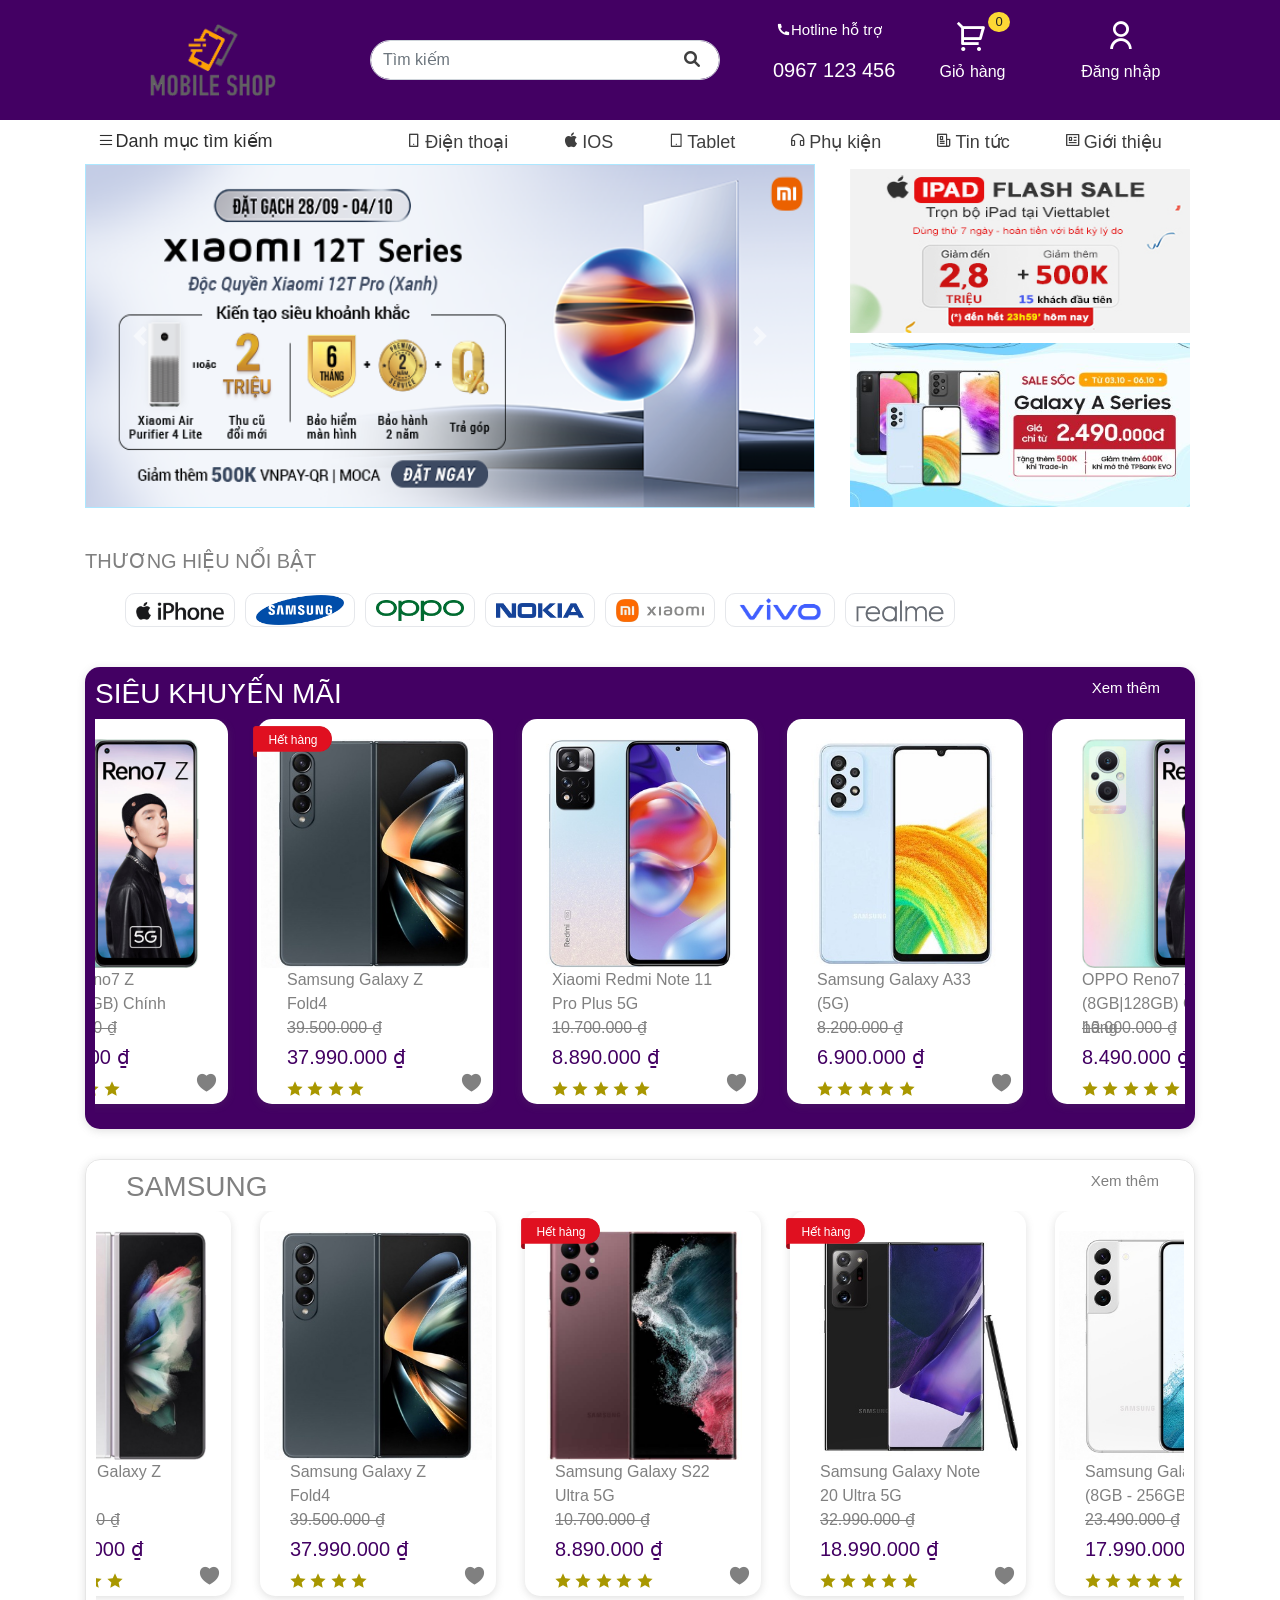
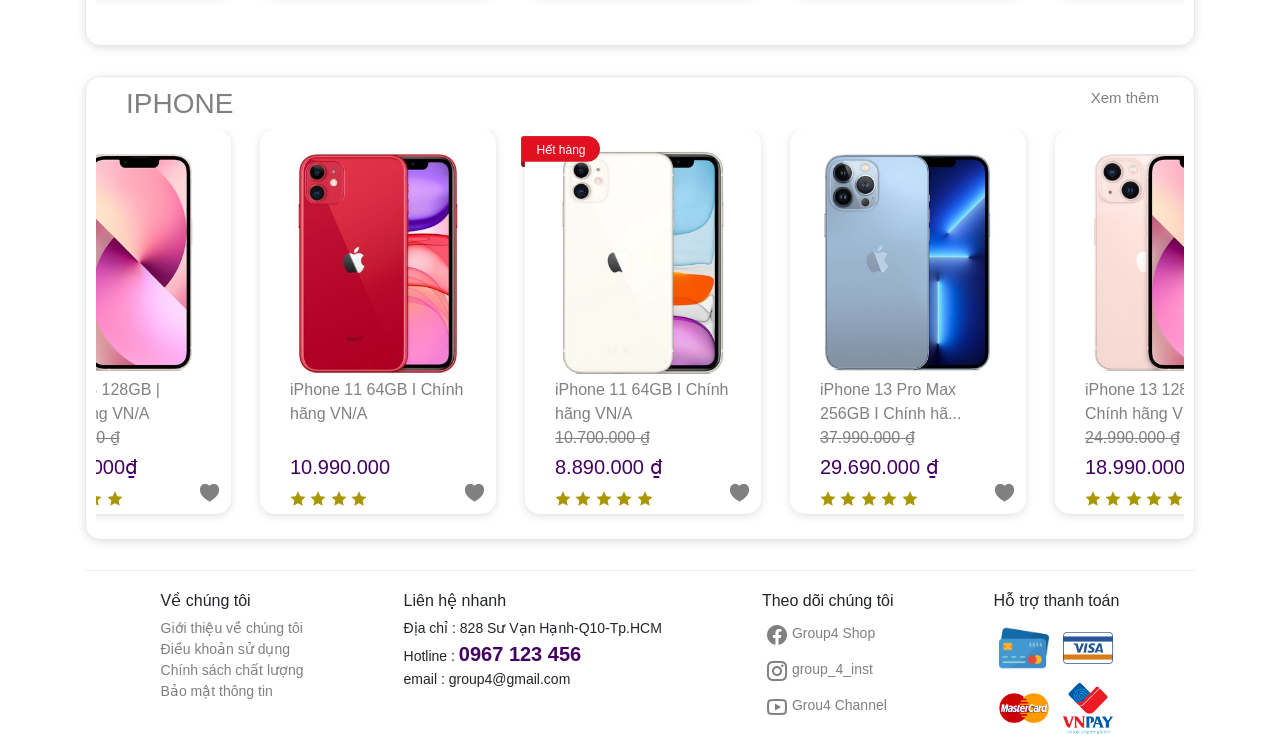
==== index.html @ e0b3e518 "First push web" ====
<!DOCTYPE html>
<html lang="en">

<head>
  <meta charset="UTF-8">
  <meta http-equiv="X-UA-Compatible" content="IE=edge">
  <meta name="viewport" content="width=device-width, initial-scale=1.0">

  <!-- CSS only -->
  <!-- <link href="https://cdn.jsdelivr.net/npm/bootstrap@5.2.1/dist/css/bootstrap.min.css" rel="stylesheet" integrity="sha384-iYQeCzEYFbKjA/T2uDLTpkwGzCiq6soy8tYaI1GyVh/UjpbCx/TYkiZhlZB6+fzT" crossorigin="anonymous"> -->
  <link rel="stylesheet" href="/style/bootstrap.min.css">
  <!-- <link rel="stylesheet" href="https://cdn.jsdelivr.net/npm/bootstrap@4.0.0/dist/css/bootstrap.min.css" integrity="sha384-Gn5384xqQ1aoWXA+058RXPxPg6fy4IWvTNh0E263XmFcJlSAwiGgFAW/dAiS6JXm" crossorigin="anonymous"> -->
  <link rel="stylesheet" href="/icons/css/all.css">
  <link href="/icons/fonts/remixicon.css" rel="stylesheet">

  <link rel="stylesheet" href="/style/bootstrap.icon.css">
  <link rel="stylesheet" href="https://cdn.jsdelivr.net/npm/bootstrap-icons@1.9.1/font/bootstrap-icons.css">
  <link rel="stylesheet" href="/style/owlcarousel/owl.carousel.min.css">
  <link rel="stylesheet" href="/style/owlcarousel/owl.theme.default.min.css">
  <link rel="stylesheet" href="/style/aos.css">
  <script src="/js/aos.js"></script>
  <link rel="stylesheet" href="/style/style.css">



  <title>Bandienthoai</title>
</head>

<body>
  <div class="login-modal">
    <div class="login-box">
      <button class="close-button">
        <i class="ri-close-fill"></i>
      </button>
      <div class="style-left login-content">
        <img src="/image/login.png" alt="">
      </div>
      <div class="style-right login-content">
        <h3>Xin chào !</h3>
        <p class="text-secondary">Tạo một tài khoản để nhận được những ưu đãi tốt nhất từ chúng tôi</p>
        <form>
          <div class="form-group">
            <input type="email" class="form-control" aria-describedby="emailHelp" placeholder="Tài khoản">
          </div>
          <div class="form-group">
            <input type="password" class="form-control" placeholder="Mật khẩu">
          </div>
          <small class="text-danger">Tài khoản hoặc mật khẩu không hợp lệ</small>
          
          <input type="submit" class="btn">
          <div class="register-box">
            <p>Bạn chưa có tài khoản ?</p>
            <a href="#">Đăng ký ngay</a>
          </div>
        </form>
      </div>
    </div>
  </div>
  <!-- header -->
  <div class="header">

    <div class="container">
      <div class="row">
        <div class="col-lg-3 logo">
          <a href="#"><img src="/image/logo.png" alt="logo" class="logo-image">
          </a>
        </div>
        <div class="col-lg-4 search-input">
          <form class="form-inline">
            <input class="form-control mr-sm-2" type="search" placeholder="Tìm kiếm" aria-label="Search">
            <button class=" my-2 my-sm-0" type="submit"><i class="fas fa-search"></i></button>
          </form>
        </div>

        <div class="col-lg-5 head-items">
          <div class="item hotline-item">
            <span class="hotline-label"><i class="ri-phone-fill"></i>
              <p>Hotline hỗ trợ</p>
            </span>
            <h5>0967 123 456</h5>
          </div>

          <div class="item">
            <button>
              <i class="ri-shopping-cart-2-line"></i></i>
              <span class="count-product">0</span>
              <p>Giỏ hàng</p>
            </button>
          </div>

          
            <div class="dropdown item user-loged">
              <button data-toggle="dropdown">
                <i class="ri-user-line"></i>
                <p>Tài khoản</p>
              </button>
              <div class="dropdown-menu user-button" aria-labelledby="dropdownMenuButton">
                <a class="dropdown-item user-item" href="#">Thông tin tài khoản</a>
                <a class="dropdown-item user-item" href="#">Quản lý đơn hàng</a>
                <a class="dropdown-item user-item" href="#">Sản phẩm yêu thích</a>
                <a class="dropdown-item user-item" href="#">Đăng xuất</a>
              </div>
            </div>

            <div class="dropdown item user-not-loged-in" id="login">
              <button class="user-login" id="login">
                <i class="ri-user-line"></i>
                <p>Đăng nhập</p>  
              </button>
              
            </div>

          </div>

        </div>
      </div>
    </div>
  </div>
  
  <!-- end header -->


  <!-- nav-bar -->
  <div class="narbar">
    <div class="container">
      <div class="row">
        <div class="col-lg-3">
          <div class="dropdown">
            <button class="btn-category" data-toggle="dropdown">
              <i class="bi bi-list"></i>Danh mục tìm kiếm</button>
            <div class="dropdown-menu" aria-labelledby="dropdownMenuButton">
              <a class="dropdown-item" href="#">Samsung</a>
              <a class="dropdown-item" href="#">Iphone</a>
              <a class="dropdown-item" href="#">Oppo</a>
              <a class="dropdown-item" href="#">Xiaomi</a>
            </div>
          </div>

        </div>

        <div class="col-lg-9">
          <ul class="nav justify-content-center nav-list">
            <li class="nav-item">

              <a class="nav-link active" aria-current="page" href="#"><i class="ri-smartphone-line"></i>Điện thoại</a>
            </li>
            <li class="nav-item">
              <a class="nav-link" href="#"><i class="ri-apple-fill"></i>IOS</a>
            </li>
            <li class="nav-item">
              <a class="nav-link" href="#"><i class="ri-tablet-line"></i>Tablet</a>
            </li>
            <li class="nav-item">
              <a class="nav-link" href="#"><i class="ri-headphone-line"></i>Phụ kiện</a>
            </li>
            <li class="nav-item">
              <a class="nav-link" href="#"><i class="ri-newspaper-line"></i>Tin tức</a>
            </li>
            <li class="nav-item">
              <a class="nav-link" href="#"><i class="ri-profile-line"></i>Giới thiệu</a>
            </li>

          </ul>


        </div>
      </div>
    </div>
  </div>
  <!-- end-nar-bar -->

  <!-- slider -->
  <div>
    <div class="container">
      <div class="row">
        <div class="col-lg-8">
          <div id="carouselExampleControls" class="carousel slide" data-ride="carousel">
            <div class="carousel-inner">
              <div class="carousel-item active">
                <a href="#"><img class="d-block w-100" src="/image/1.png" alt="First slide"></a>
              </div>
              <div class="carousel-item">
                <a href="#"><img class="d-block w-100" src="/image/2.png" alt="Second slide"></a>
              </div>
              <div class="carousel-item">
                <a href="#"><img class="d-block w-100" src="/image/3.png" alt="Second slide"></a>
              </div>

            </div>
            <a class="carousel-control-prev" href="#carouselExampleControls" role="button" data-slide="prev">
              <span class="carousel-control-prev-icon" aria-hidden="true"></span>
              <span class="sr-only">Previous</span>
            </a>
            <a class="carousel-control-next" href="#carouselExampleControls" role="button" data-slide="next">
              <span class="carousel-control-next-icon" aria-hidden="true"></span>
              <span class="sr-only">Next</span>
            </a>
          </div>



        </div>

        <div class="col-lg-4 advertise">
          <div class="item">
            <a href="#"><img src="/image/ipad-vtb-360x202.jpg" alt=""></a>
          </div>
          <div class="item">
            <a href="#"><img src="/image/480.248.jpg" alt=""></a>
          </div>
        </div>
      </div>
    </div>
  </div>
  <!-- end-slider -->

  <!-- sale-product -->
  <div class="content">
    <div class="container">

      <!-- brand -->
      <div class="brand">
        <h5>THƯƠNG HIỆU NỔI BẬT</h5>
        <ul>
          <li><a href="#"><img src="/image/iphone.png" alt=""></a></li>
          <li><a href="#"><img src="/image/samsung.png" alt="samsung"></a></li>
          <li><a href="#"><img src="/image/oppo.png" alt=""></a></li>
          <li><a href="#"><img src="/image/nokia.png" alt=""></a></li>
          <li><a href="#"><img src="/image/xiaomi.png" alt=""></a></li>
          <li><a href="#"><img src="/image/vivo.png" alt=""></a></li>
          <li><a href="#"><img src="/image/realmi.png" alt=""></a></li>

        </ul>
      </div>

      <!-- end-brand -->

      <!-- sale-product -->
      <div class="product-list">
        <div class="product-head">
          <a href="#">
            <h3>SIÊU KHUYẾN MÃI</h3>
          </a>
          <a href="#"><span>Xem thêm</span></a>
        </div>
        <div class="owl-carousel">
          <!-- product1 -->
          <div class="element">
            <a href="#">
              <div class="card">
                <img class="card-img-top" src="/image/oppo-reno7-z-128gb-didongviet.jpg" alt="Card image cap">
                <div class="card-body">
                  <div class="product-name">
                    <p class="card-text">OPPO Reno7 Z (8GB|128GB) Chính hãng</p>
                  </div>
                  <h6 class="initial-price">10.000.000 ₫</h6>
                  <h5>8.490.000 ₫</h5>
                  <span class="rating">
                    <i class="ri-star-fill"></i>
                    <i class="ri-star-fill"></i>
                    <i class="ri-star-fill"></i>
                    <i class="ri-star-fill"></i>
                    <i class="ri-star-fill"></i>
                  </span>
                  <button class="love-product"><i class="ri-heart-3-fill"></i></button>

                </div>
              </div>
            </a>
          </div>
          <!-- end-product1 -->

          <!-- product1 -->
          <div class="element">
            <a href="#">
              <div class="card">
                <img class="card-img-top" src="/image/samsung_galaxy_z_fold_4-7.jpg" alt="Card image cap">
                <div class="card-body">
                  <div class="product-name">
                    <p class="card-text">Samsung Galaxy Z Fold4</p>
                  </div>
                  <h6 class="initial-price">39.500.000 ₫</h6>
                  <h5>37.990.000 ₫</h5>
                  <div class="sold-out-label">
                    <p>Hết hàng</p>
                  </div>
                  <span class="rating">
                    <i class="ri-star-fill"></i>
                    <i class="ri-star-fill"></i>
                    <i class="ri-star-fill"></i>
                    <i class="ri-star-fill"></i>

                  </span>
                  <button class="love-product"><i class="ri-heart-3-fill"></i></button>

                </div>
              </div>
            </a>
          </div>
          <!-- end-product1 -->
          <!-- product1 -->
          <div class="element">
            <a href="#">
              <div class="card">
                <img class="card-img-top" src="/image/11-pro-plus-blue.jpg" alt="Card image cap">
                <div class="card-body">
                  <div class="product-name">
                    <p class="card-text">Xiaomi Redmi Note 11 Pro Plus 5G</p>
                  </div>
                  <h6 class="initial-price">10.700.000 ₫</h6>

                  <h5>8.890.000 ₫</h5>
                  <span class="rating">
                    <i class="ri-star-fill"></i>
                    <i class="ri-star-fill"></i>
                    <i class="ri-star-fill"></i>
                    <i class="ri-star-fill"></i>
                    <i class="ri-star-fill"></i>
                  </span>
                  <button class="love-product"><i class="ri-heart-3-fill"></i></button>

                </div>
              </div>
            </a>
          </div>
          <!-- end-product1 -->
          <!-- product1 -->
          <div class="element">
            <a href="#">
              <div class="card">
                <img class="card-img-top" src="/image/samsung-galaxy-a33-5g-500x500.jpg" alt="Card image cap">
                <div class="card-body">
                  <div class="product-name">
                    <p class="card-text">Samsung Galaxy A33 (5G)</p>
                  </div>
                  <h6 class="initial-price">8.200.000 ₫</h6>
                  <h5>6.900.000 ₫</h5>
                  <span class="rating">
                    <i class="ri-star-fill"></i>
                    <i class="ri-star-fill"></i>
                    <i class="ri-star-fill"></i>
                    <i class="ri-star-fill"></i>
                    <i class="ri-star-fill"></i>
                  </span>
                  <button class="love-product"><i class="ri-heart-3-fill"></i></button>

                </div>
              </div>
            </a>
          </div>
          <!-- end-product1 -->
        </div>
      </div>
      <!-- end-sale-product -->


      <!-- category product -->
      <div class="product-list category-product">
        <div class="product-head">
          <a href="#">
            <h3>SAMSUNG</h3>
          </a>
          <a href="#"><span>Xem thêm</span></a>
        </div>
        <div class="owl-carousel">
          <!-- product1 -->
          <div class="element">
            <a href="#">
              <div class="card">
                <img class="card-img-top" src="/image/samsung1.jpg" alt="Card image cap">
                <div class="card-body">
                  <div class="product-name">
                    <p class="card-text">Samsung Galaxy Z Fold3 5G </p>
                  </div>
                  <h6 class="initial-price">41.990.000 ₫</h6>
                  <h5>26.990.000 ₫</h5>
                  <span class="rating">
                    <i class="ri-star-fill"></i>
                    <i class="ri-star-fill"></i>
                    <i class="ri-star-fill"></i>
                    <i class="ri-star-fill"></i>
                    <i class="ri-star-fill"></i>
                  </span>
                  <button class="love-product"><i class="ri-heart-3-fill"></i></button>

                </div>
              </div>
            </a>
          </div>
          <!-- end-product1 -->

          <!-- product1 -->
          <div class="element">
            <a href="#">
              <div class="card">
                <img class="card-img-top" src="/image/samsung_galaxy_z_fold_4-7.jpg" alt="Card image cap">
                <div class="card-body">
                  <div class="product-name">
                    <p class="card-text">Samsung Galaxy Z Fold4</p>
                  </div>
                  <h6 class="initial-price">39.500.000 ₫</h6>
                  <h5>37.990.000 ₫</h5>
                  <span class="rating">
                    <i class="ri-star-fill"></i>
                    <i class="ri-star-fill"></i>
                    <i class="ri-star-fill"></i>
                    <i class="ri-star-fill"></i>

                  </span>
                  <button class="love-product"><i class="ri-heart-3-fill"></i></button>

                </div>
              </div>
            </a>
          </div>
          <!-- end-product1 -->
          <!-- product1 -->
          <div class="element">
            <a href="#">
              <div class="card">
                <img class="card-img-top" src="/image/samsung2.jpg" alt="Card image cap">
                <div class="card-body">
                  <div class="product-name">
                    <p class="card-text">Samsung Galaxy S22 Ultra 5G</p>
                  </div>
                  <h6 class="initial-price">10.700.000 ₫</h6>

                  <h5>8.890.000 ₫</h5>
                  <div class="sold-out-label">
                    <p>Hết hàng</p>
                  </div>
                  <span class="rating">
                    <i class="ri-star-fill"></i>
                    <i class="ri-star-fill"></i>
                    <i class="ri-star-fill"></i>
                    <i class="ri-star-fill"></i>
                    <i class="ri-star-fill"></i>
                  </span>
                  <button class="love-product"><i class="ri-heart-3-fill"></i></button>

                </div>
              </div>
            </a>
          </div>
          <!-- end-product1 -->
          <!-- product1 -->
          <div class="element">
            <a href="#">
              <div class="card">
                <img class="card-img-top" src="/image/black_final_1.jpg" alt="Card image cap">
                <div class="card-body">
                  <div class="product-name">
                    <p class="card-text">Samsung Galaxy Note 20 Ultra 5G</p>

                  </div>
                  <h6 class="initial-price">32.990.000 ₫</h6>
                  <h5>18.990.000 ₫</h5>
                  <div class="sold-out-label">
                    <p>Hết hàng</p>
                  </div>
                  <span class="rating">
                    <i class="ri-star-fill"></i>
                    <i class="ri-star-fill"></i>
                    <i class="ri-star-fill"></i>
                    <i class="ri-star-fill"></i>
                    <i class="ri-star-fill"></i>
                  </span>
                  <button class="love-product"><i class="ri-heart-3-fill"></i></button>

                </div>
              </div>
            </a>
          </div>
          <!-- end-product1 -->

          <!-- product1 -->
          <div class="element">
            <a href="#">
              <div class="card">
                <img class="card-img-top" src="/image/samsung4.jpg" alt="Card image cap">
                <div class="card-body">
                  <div class="product-name">
                    <p class="card-text">Samsung Galaxy S22 (8GB - 256GB)</p>

                  </div>
                  <h6 class="initial-price">23.490.000 ₫</h6>
                  <h5>17.990.000 ₫</h5>

                  <span class="rating">
                    <i class="ri-star-fill"></i>
                    <i class="ri-star-fill"></i>
                    <i class="ri-star-fill"></i>
                    <i class="ri-star-fill"></i>
                    <i class="ri-star-fill"></i>
                  </span>
                  <button class="love-product"><i class="ri-heart-3-fill"></i></button>

                </div>
              </div>
            </a>
          </div>
          <!-- end-product1 -->

          <!-- product1 -->
          <div class="element">
            <a href="#">
              <div class="card">
                <img class="card-img-top" src="/image/samsung-galaxy-a33-5g-500x500.jpg" alt="Card image cap">
                <div class="card-body">
                  <div class="product-name">
                    <p class="card-text">Samsung Galaxy A33 (5G)</p>

                  </div>
                  <h6 class="initial-price">8.200.000 ₫</h6>
                  <h5>6.900.000 ₫</h5>
                  <div class="sold-out-label">
                    <p>Hết hàng</p>
                  </div>
                  <span class="rating">
                    <i class="ri-star-fill"></i>
                    <i class="ri-star-fill"></i>
                    <i class="ri-star-fill"></i>
                    <i class="ri-star-fill"></i>
                    <i class="ri-star-fill"></i>
                  </span>
                  <button class="love-product"><i class="ri-heart-3-fill"></i></button>

                </div>
              </div>
            </a>
          </div>
          <!-- end-product1 -->
        </div>
      </div>
      <!-- end-first-category-product -->


      <!-- category product-second -->
      <div class="product-list category-product">
        <div class="product-head">
          <a href="#">
            <h3>IPHONE</h3>
          </a>
          <a href="#"><span>Xem thêm</span></a>
        </div>
        <div class="owl-carousel">
          <!-- product1 -->
          <div class="element">
            <a href="#">
              <div class="card">
                <img class="card-img-top" src="/image/iphone.jpg" alt="Card image cap">
                <div class="card-body">
                  <div class="product-name">
                    <p class="card-text">iPhone 13 128GB | Chính hãng VN/A</p>
                  </div>
                  <h6 class="initial-price">24.990.000 ₫</h6>
                  <h5> 18.990.000₫</h5>
                  <span class="rating">
                    <i class="ri-star-fill"></i>
                    <i class="ri-star-fill"></i>
                    <i class="ri-star-fill"></i>
                    <i class="ri-star-fill"></i>
                    <i class="ri-star-fill"></i>
                  </span>
                  <button class="love-product"><i class="ri-heart-3-fill"></i></button>

                </div>
              </div>
            </a>
          </div>
          <!-- end-product1 -->

          <!-- product1 -->
          <div class="element">
            <a href="#">
              <div class="card">
                <img class="card-img-top" src="/image/iphone3.jpg" alt="Card image cap">
                <div class="card-body">
                  <div class="product-name">
                    <p class="card-text">iPhone 11 64GB I Chính hãng VN/A</p>
                  </div>
                  <h6 class="initial-price">-1</h6>
                  <h5>10.990.000</h5>
                  <span class="rating">
                    <i class="ri-star-fill"></i>
                    <i class="ri-star-fill"></i>
                    <i class="ri-star-fill"></i>
                    <i class="ri-star-fill"></i>

                  </span>
                  <button class="love-product"><i class="ri-heart-3-fill"></i></button>
                </div>
              </div>
            </a>
          </div>
          <!-- end-product1 -->
          <!-- product1 -->
          <div class="element">
            <a href="#">
              <div class="card">
                <img class="card-img-top" src="/image/iphone4.jpg" alt="Card image cap">
                <div class="card-body">
                  <div class="product-name">
                    <p class="card-text">iPhone 11 64GB I Chính hãng VN/A</p>
                  </div>
                  <h6 class="initial-price">10.700.000 ₫</h6>
                  <h5>8.890.000 ₫</h5>
                  <div class="sold-out-label">
                    <p>Hết hàng</p>
                  </div>
                  <span class="rating">
                    <i class="ri-star-fill"></i>
                    <i class="ri-star-fill"></i>
                    <i class="ri-star-fill"></i>
                    <i class="ri-star-fill"></i>
                    <i class="ri-star-fill"></i>
                  </span>
                  <button class="love-product"><i class="ri-heart-3-fill"></i></button>

                </div>
              </div>
            </a>
          </div>
          <!-- end-product1 -->
          <!-- product1 -->
          <div class="element">
            <a href="#">
              <div class="card">
                <img class="card-img-top" src="/image/iphone5.jpg" alt="Card image cap">
                <div class="card-body">
                  <div class="product-name">
                    <p class="card-text">iPhone 13 Pro Max 256GB I Chính hãng VN/A</p>

                  </div>
                  <h6 class="initial-price"> 37.990.000 ₫</h6>
                  <h5>29.690.000 ₫</h5>
                  <span class="rating">
                    <i class="ri-star-fill"></i>
                    <i class="ri-star-fill"></i>
                    <i class="ri-star-fill"></i>
                    <i class="ri-star-fill"></i>
                    <i class="ri-star-fill"></i>
                  </span>
                  <button class="love-product"><i class="ri-heart-3-fill"></i></button>

                </div>
              </div>
            </a>
          </div>
          <!-- end-product1 -->
        </div>
      </div>
      <!-- end-first-category-product-second -->
    </div>
  </div>
  

  <!-- footer -->
  <footer>
    <div class="container">
      <div class="content-footer">
        <div class="introduce-content">
          <h6>Về chúng tôi</h6>
          <ul>
            <li><a href="#" class="">Giới thiệu về chúng tôi</a></li>
            <li><a href="#" class="">Điều khoản sử dụng</a></li>
            <li><a href="#" class="">Chính sách chất lượng</a></li>
            <li><a href="#" class="">Bảo mật thông tin</a></li>
          </ul>
        </div>
        <div class="introduce-content">
          <h6>Liên hệ nhanh</h6>
          <ul>
            <li>Địa chỉ : 828 Sư Vạn Hạnh-Q10-Tp.HCM</li>
            <li>Hotline : <span class="quick-contact-hotline">0967 123 456</span></li>
            <li>email : group4@gmail.com</li>
          </ul>
        </div>
        <div class="introduce-content ">
          <h6>Theo dõi chúng tôi</h6>
          <ul class="contact-infor">
            <li><a href="#" class=""><i class="ri-facebook-circle-fill"></i>Group4 Shop</a></li>
            <li><a href="#" class=""><i class="ri-instagram-line"></i>group_4_inst</a></li>
            <li><a href="#" class=""><i class="ri-youtube-line"></i>Grou4 Channel</a></li>
            
          </ul>
        </div>
        <div class="introduce-content">
          <h6>Hỗ trợ thanh toán</h6>          
            <a href="#" class=""><img src="/image/atm-icon.png" alt="pay-help" class="pay-help-icon"></a>
            <a href="#" class=""><img src="/image/visa-icon1.png" alt="pay-help" class="pay-help-icon"></a> <br>
            <a href="#" class=""><img src="/image/master-cart.png" alt="pay-help" class="pay-help-icon"></a>     
            <a href="#" class=""><img src="/image/vnpaylogo.png" alt="pay-help" class="pay-help-icon"></a> 
        </div>
      </div>
    </div>
  </footer>
  <!-- end-footer -->
  

  <script src="/js/jquery.slim.min.js"></script>
  <script src="/js/poper.min.js"></script>
  <script src="/js/bootstrap.min.js"></script>
  <script src="/js/jquery.min.js"></script>
  <script src="/js/owlcarousel/owl.carousel.min.js"></script>
  <!-- <script src="/js/owlcarousel.custom.js"> </script> -->
  <script src="/js/owlcarousel.custom.js"></script>
  <script src="/js/jquery.custom.js"></script>
  <script>
    AOS.init();
  </script>
  <script src="/js/main.js"></script>
</body>

</html>
---- style/style.css ----
:root {
    --main-color: rgb(67, 0, 99);
}


.header {
    background-color: var(--main-color);
    text-align: center;
    align-items: center;
    position: relative;
}

button {
    outline: none !important;
}

.logo {
    text-align: center;
}

.logo-image {
    width: 150px;
    /* margin: -6px; */
}


.search-input .form-inline {
    margin-top: 40px;
    display: flex;
}

.search-input .form-inline input {
    width: 100%;
    height: 40px;
    float: left;
    border-radius: 20px;
}


.search-input .form-inline button {
    float: right;
    border-radius: 50%;
    margin-left: -50px;
    color: rgb(63, 63, 63);
    border: none;
    background: none;
    /* background-color: rgb(156, 156, 156); */
}

.search-input .form-inline button:hover {
    cursor: pointer;
}

.search-input .form-inline button:focus {
    border: none;
}

.search-input .form-inline button:hover {
    background: none;
    color: gray;
}

.head-items .hotline-item {
    font-size: 15px;
    top: 8px;
    left: 10px;
}

.hotline-label {
    display: flex;
    margin-left: 6px;
}

.head-items {
    display: flex;

}

.item {
    /* margin-right: 70px; */
    width: 33.33333%
}

.head-items .item {
    color: white;
    padding: 11px 10px;
    text-align: center;
    position: relative;
}

/* .head-items .item .cart-icon{
    margin-left: 23px;
} */



.head-items .item button .count-product {

    color: rgb(36, 36, 36);
    background: rgb(253, 216, 53);
    height: 20px;
    /* top:15px; */
    border-radius: 50%;
    text-align: center;
    line-height: 20px;
    font-size: 13px;
    font-weight: 500;
    position: absolute;
    padding: 0px 7px;
}

/* .head-items .item a .user-icon{
    font-size: 45px;
} */

.user-loged{
    display: none;
}

.head-items .item button {
    border: none;
    background: none;
    color: white;
}

.head-items .item button:hover {
    cursor: pointer;
}

.head-items .item button i {
    font-size: 32px;
}

.head-items .user-icon {
    position: absolute;
    left: 0;
}


.navbar{
    margin: 10px auto;

}

.btn-category {
    background: none;
    color: rgb(46, 46, 46);
    width: 200px;
    border: none;
    font-size: large;
    margin-top: 7px;
}

.btn-category:hover {
    background: none;
    color: rgb(46, 46, 46);
    cursor: pointer;
}

.dropdown-item:focus {
    background-color: gray;
}


.carousel-item img {
    height: 100%;
}

.nav-list li {
    display: flex;
    margin: auto 10px;
}



.nav-list li a {
    color: rgb(63, 63, 63);
    font-size: 18px;
}


.nav-list li a:hover {
    color: var(--main-color)
}

.nav-list li a i {
    margin: auto 3px;
    font-size: 16px;
}


.carousel-item {
    height: 344px;
    border: 1px solid rgb(172, 231, 255);
}

.advertise {
    height: 355px;
    text-align: right;
}

.advertise .item {
    width: 100%;
    height: 49%;
    padding: 5px;
}

.advertise .item a img {
    width: 100%;
    height: 100%;
}

.navbar-nav {
    justify-content: center;
}

.brand {
    margin: 30px auto;
    color: gray;
}

.brand ul {
    display: flex;
    margin: 20px auto;
}

.brand ul li {
    list-style: none;
    width: 110px;
    height: 34px;
    display: flex;
    padding: 5px 10px;
    border-radius: 10px;
    border: 1px solid #e5e7eb;
    margin: 0 10px 10px 0;
    align-items: center;
    justify-content: center;
}

.brand ul li a img {
    width: 100%;
}

.product-list {
    margin: 30px auto;
    height: auto;
    background-color: var(--main-color);
    padding: 10px;
    border-radius: 15px;
    box-shadow: rgba(99, 99, 99, 0.2) 0px 2px 8px 0px;

}

.product-list-items{
    display: flex;
    position: relative;
}
/* .product-list-items .element{
    margin-left: 0;
} */
.product-list-items .element{
    margin: 4px  0;
    padding: 10px;
    position: relative;
    justify-content: center;
}

.product-list .product-head {
    display: flex;
    position: relative;
}



.product-list .product-head span {
    position: absolute;
    right: 25px;
    font-size: 15px;
}

.product-list a {
    text-decoration: none;
    color: rgb(255, 255, 255);
}

.card {
    width: 236px;
    position: relative;
    border: none;    
    border-radius: 15px;
    background-color: white;
    box-shadow: rgba(99, 99, 99, 0.2) 0px 2px 8px 0px; 
    transition: 0.6s;
    left: 12px;
}
.card .sold-out-label {
    width: 80px;
    position: absolute;
    height: 31px;
    top: 7px;
    left: -4px;
    background: url(/image/download.svg) 50% no-repeat;
}

.card .sold-out-label p {
    font-size: 12px;
    font-weight: 500;
    text-align: center;
    color: #fff;
    width: 100%;
    margin: 5px 0 0;
}

/* .product-list .owl-carousel .card:hover{
    border: 1px solid rgb(172, 172, 172);
} */

.product-list .card .card-body {
    padding: 0 30px;
    color: rgb(51, 51, 51);
}

.product-name {
    height: 50px;
}

/* .element{
    margin: 0;
} */

.product-name .card-text {
    color: gray;
}

.product-list .card img {
    width: 97%;
    height: 96%;
    margin: 10px auto;
    transition: 0.3s;
    position: relative;
    top:10px
    
}

.product-list .card img:hover {
    transform: translateY(-15px);
}


.product-list a {
    text-decoration: none;
    margin-right: 0px;
}

.card .card-body h6 {
    text-decoration: line-through;
    color: gray;
}

.card .card-body h5 {
    color: var(--main-color);
    font-style: bold;
}

.card .card-body .rating {
    color: rgb(168, 151, 0);
}

.card .card-body .love-product {
    font-size: 23px;
    position: absolute;
    padding: 0;
    color: gray;
    border: none;
    background: none;
    float: right;
    right: 10px;
    bottom: 0px;
}

.card .card-body .love-product i:hover {
    color: var(--main-color);
    cursor: pointer;
}

.category-product {
    background: none;
    /* height: 462px; */
    /* background-color: gray; */
    border: 1px solid rgb(230, 230, 230);
}

.category-product .product-head a {
    color: gray;
    margin-left: 30px;
}

.category-product .product-head span {
    color: gray;
}


footer {
    width: 100%;
    margin-top: 30px;
}

.content-footer {
    display: flex;
    justify-content: center;
    border-top: 1px solid rgb(238, 238, 238);
    padding-top: 20px;
}

.content-footer .introduce-content {
    position: relative;
    margin: 0px 50px;
}

.content-footer .introduce-content ul {
    list-style: none;
    padding: 0;
    font-size: 14px;
}

.quick-contact-hotline {
    font-weight: 600;
    font-size: 20px;
    color: var(--main-color);
}


.content-footer .introduce-content ul li a {
    text-decoration: none;
    color: gray;
}

.content-footer .introduce-content ul li a:hover {
    color: var(--main-color);
}

.contact-infor {
    margin-top: -10px;
}

.introduce-content ul li a i {
    font-size: 24px;
    position: relative;
    top: 9px;
    margin: auto 3px;
}

.pay-help-icon {
    width: 50px;
    margin: 5px;
}

.login-modal {
    width: 100%;
    height: 100%;
    top: 0;
    right: 0;
    bottom: 0;
    left: 0;
    background: rgba(90, 90, 90, 0.6);
    position: fixed;
    z-index: 2;
    display: none;
    justify-content: center;
}


.login-box {
    width: 800px;
    height: 500px;
    background-color: rgb(255, 255, 255);
    border-radius: 15px;
    /* z-index: 1; */
    position: fixed;
    margin-top: 140px;
    box-shadow: rgba(0, 0, 0, 0.24) 0px 3px 8px;
    display: flex;
    transition: 0.6s;
    
    animation: animatetop 0.5s;
}

.login-box .style-left img{
    height: 100%;
}
.login-content{
    padding: 72px 30px;
    width: 50%;
    position: relative;
}
.login-box .style-right form{
    margin: 36px auto;
}
.login-box .style-right form .btn{
    color: #fff;
    background-color: var(--main-color);
    width: 100%;
}

.login-box .style-right form small{
    margin-bottom: 10px;
    display: none;
}
.register-box{
    position: absolute;
    bottom: 37px;
}
.register-box p{
    margin-bottom: 3px;
}
.register-box a{
    text-decoration: none;
    color: var(--main-color);
}
.close-button{
    position: absolute;
    border: none;
    font-size: 40px;
    color: gray;
    width: 50px;
    height: 50px;
    z-index: 2;
    right: 0;
    background: none;
}
.close-button:hover{
    cursor: pointer;
}


.breadcrumb{
    background: none;
    border-radius: 0;
    box-shadow: rgba(99, 99, 99, 0.2) 0px 2px 8px 0px;
}

.breadcrumb .breadcrumb-item a{
    color: gray;
}

.block-filter{
    /* height: 100px; */
    /* background-color: rgb(243, 243, 243); */
    padding: 10px 20px;
    box-shadow: rgba(149, 157, 165, 0.2) 0px 8px 24px;
}
.block-filter .filter-content{
    display: flex;
    position: relative;
    margin: 10px auto;
    align-items: center;
}
.block-filter .filter-content button{
    border-radius: 14px;
    -webkit-border-radius: 14px;    
    border: 0.5px solid #eee;
    padding-top: 0px;
    padding-bottom: 0px;
    height: 33px;
    line-height: 33px;
    background: #fff;
    display: inline-block;
    padding: 0px 15px;
    color: #333;
    margin-left: 15px;
    position: relative;
    top: -4px;
}
.block-filter .filter-content button:hover{
    background-color: var(--main-color);
    color: #fff;
    cursor: pointer;
}
@keyframes animatetop{
    from{top:-300px;opacity:0} 
    to{top:0;opacity:1}}
@keyframes imageproduct{
    from{top:0px;}
    to{top:-20px;}
}



/* responsive */
@media screen and (max-width: 576px) {
    .logo-image {
        width: 200px;
        /* padding-bottom: 12px; */
    }

    .logo {
        margin-bottom: -55px;
    }

    .search-input .form-inline button {
        margin-bottom: 10px;
        margin-left: -41px;
    }

    .hotline-item {
        font-size: 15px;
    }


    .carousel-item {
        height: 200px;
    }

    .advertise {
        display: none;
    }
    .login-box{
        width: 80%;
    }
    .login-box .style-right{
        width: 100%;
    }
    .login-box .style-left{
        display: none;
    }
    
}
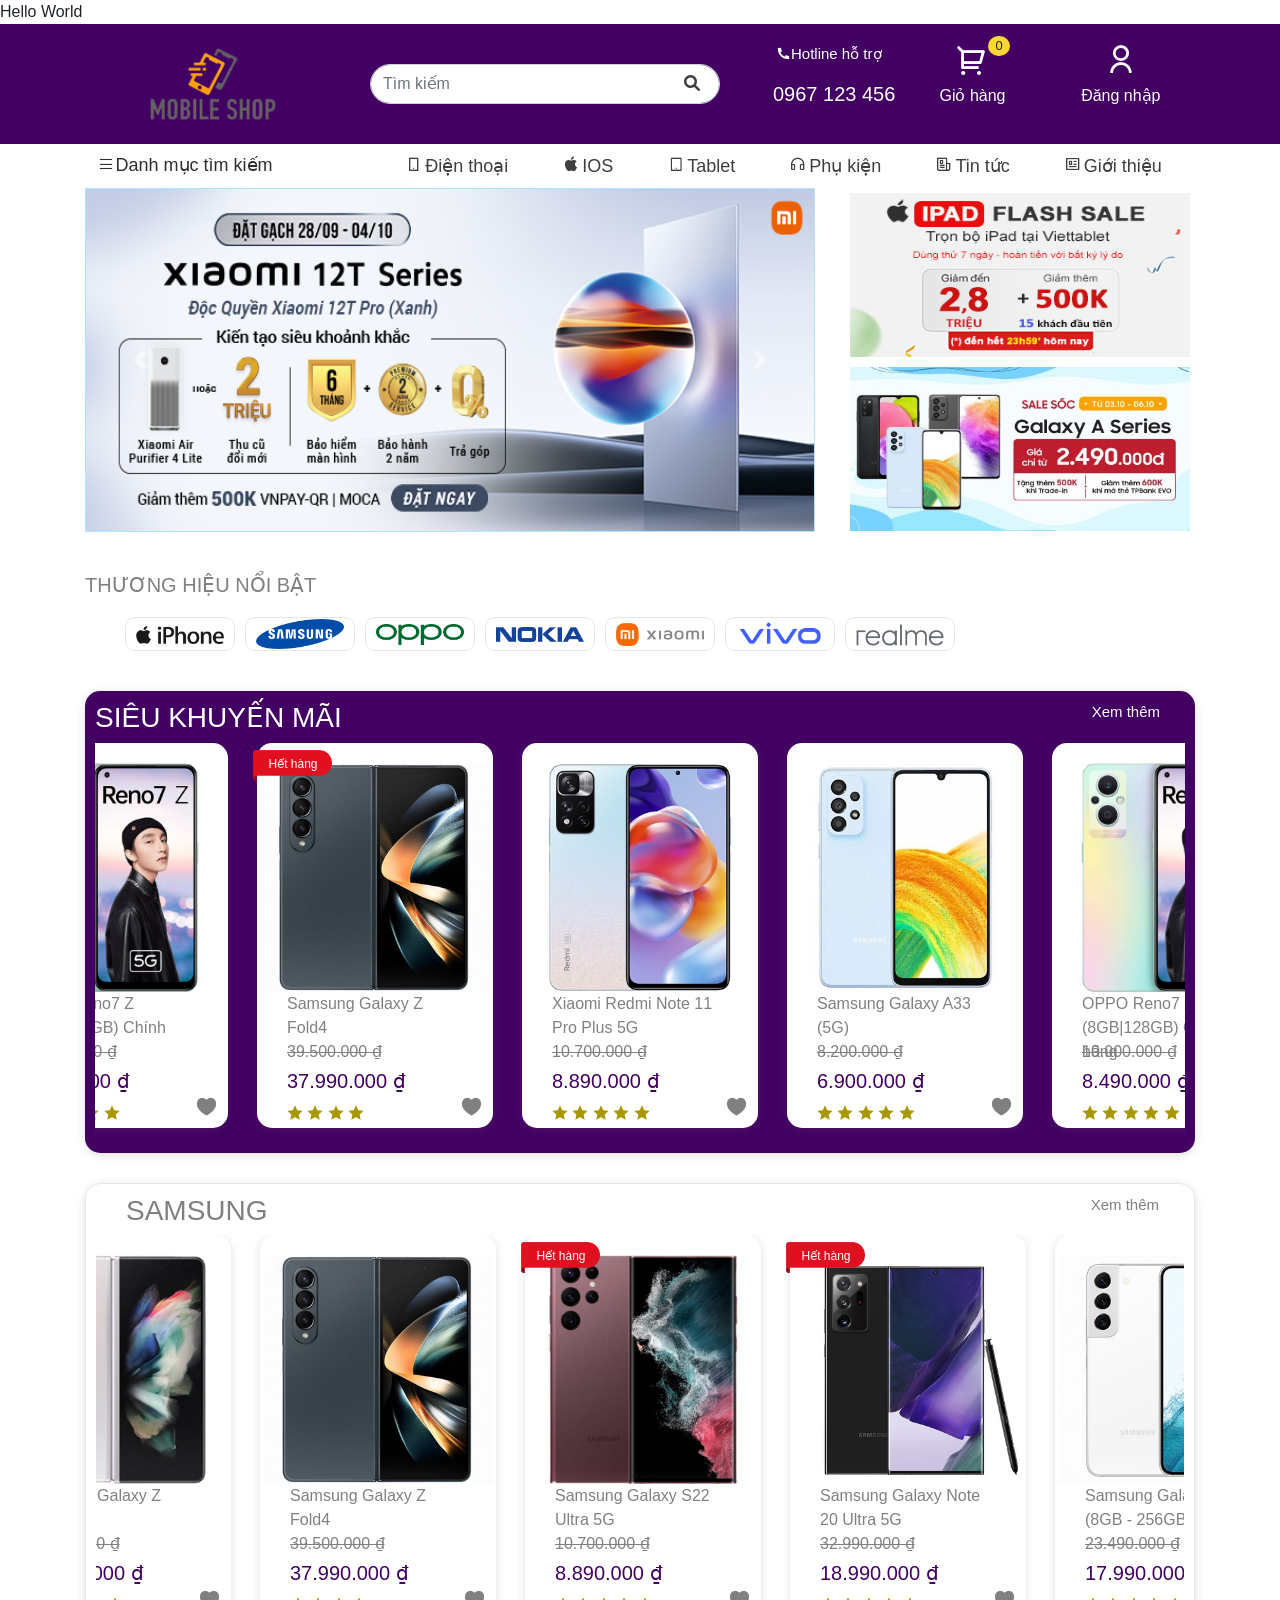
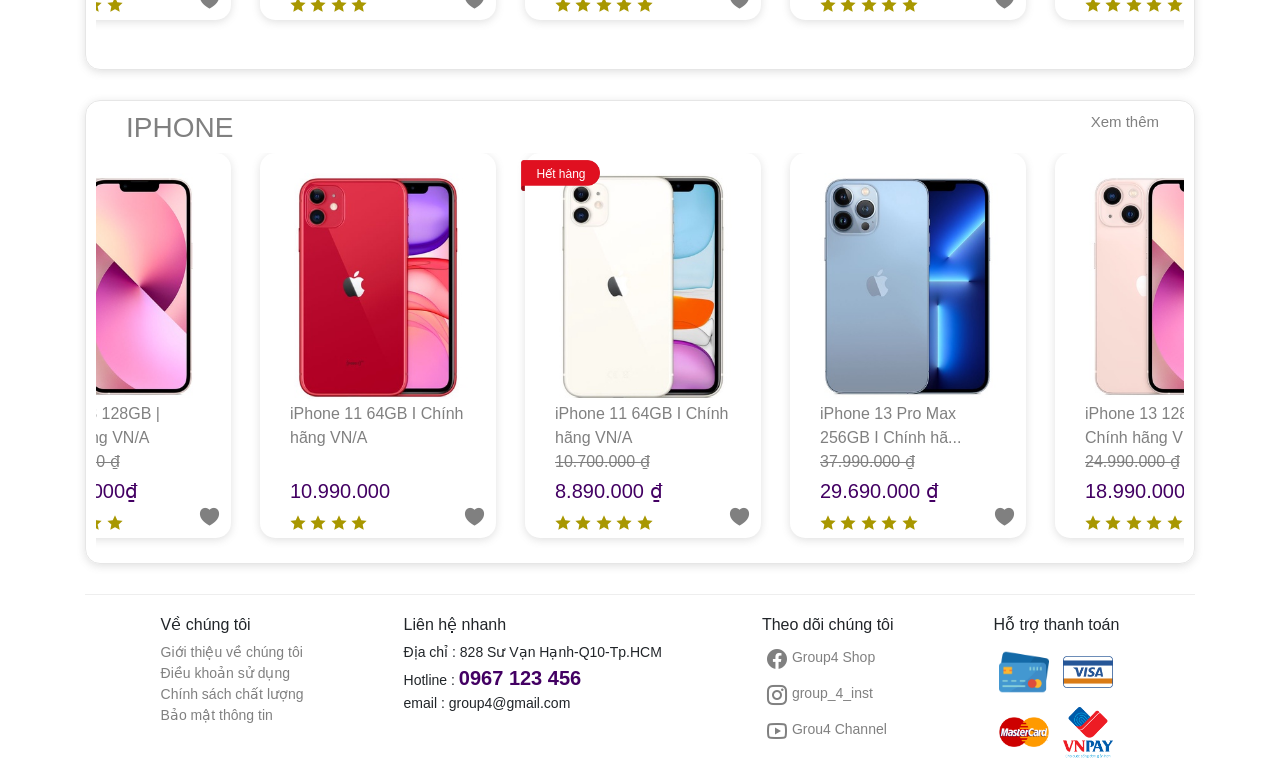
==== commit 78a6e593: "tao la duc" ====
--- a/index.html
+++ b/index.html
@@ -27,6 +27,10 @@
 </head>
 
 <body>
+  <div>Hello World</div>
+  <!-- Hello World -->
+
+
   <div class="login-modal">
     <div class="login-box">
       <button class="close-button">
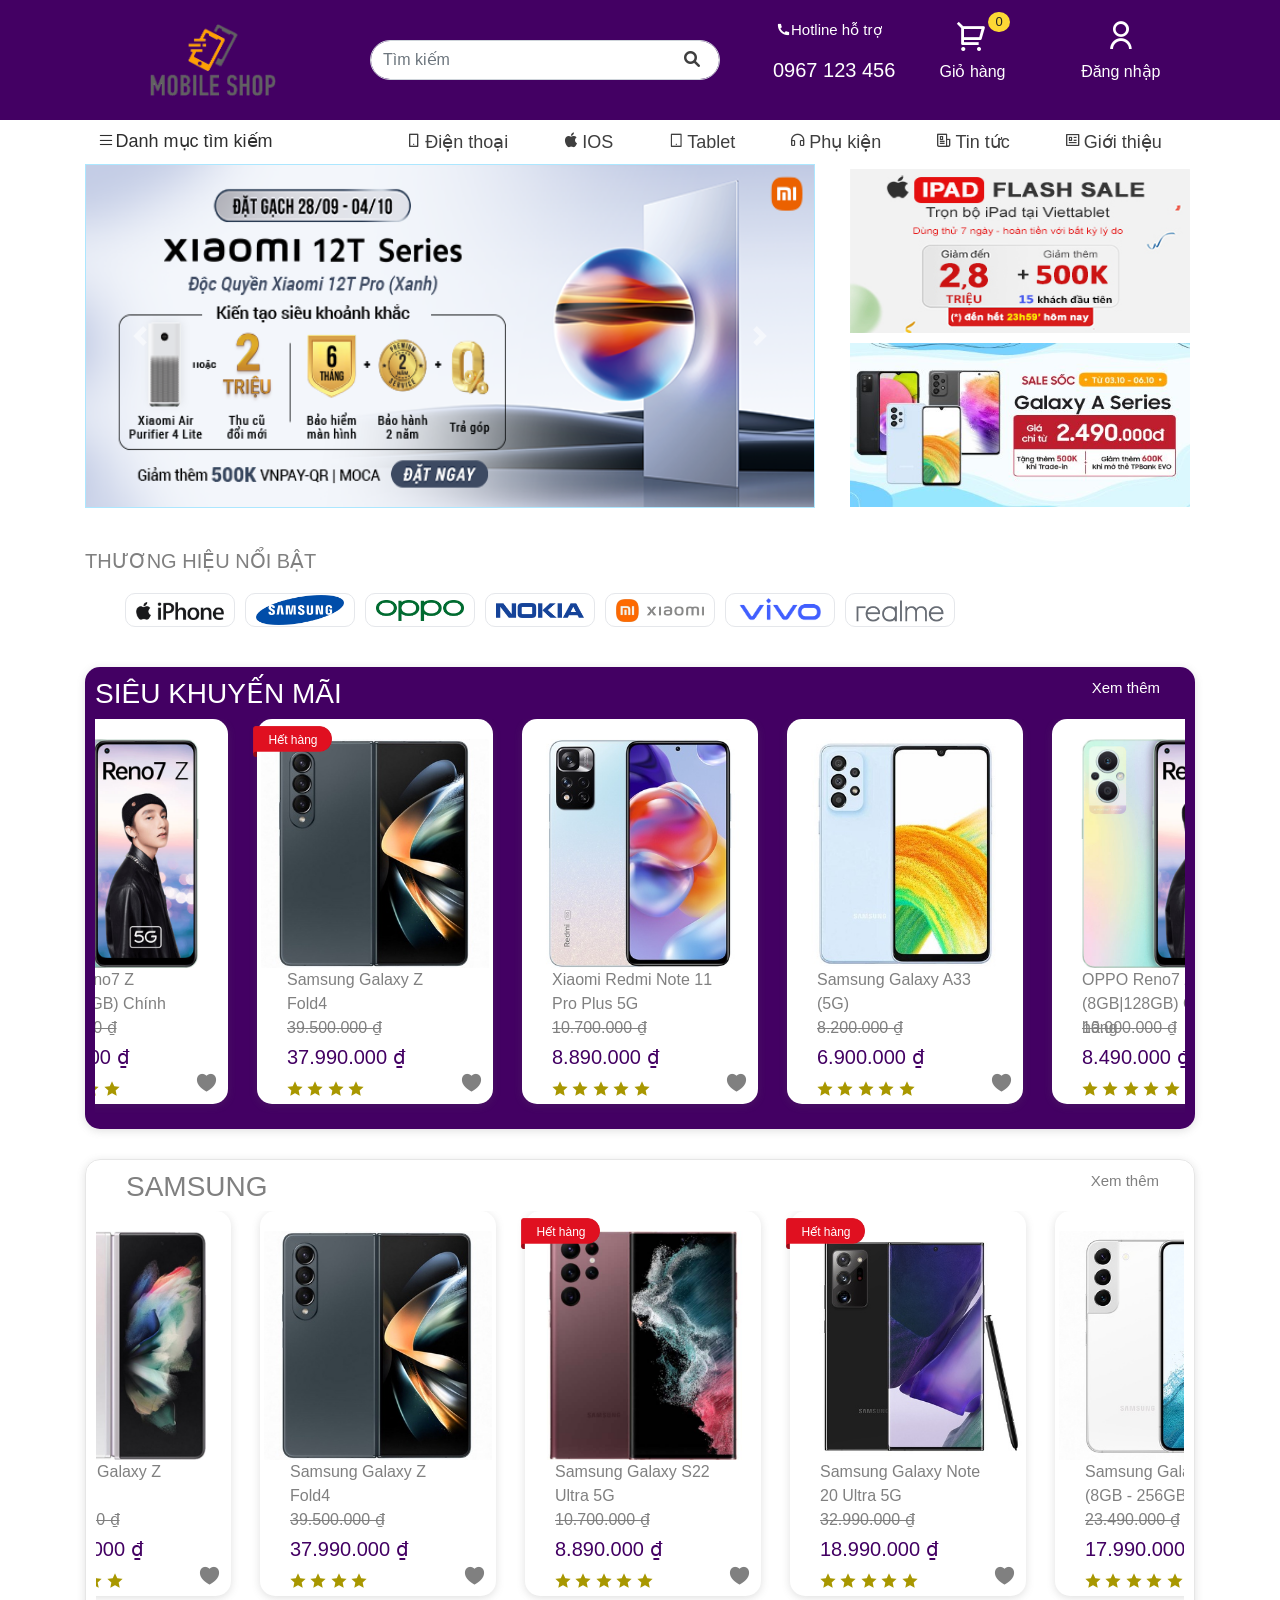
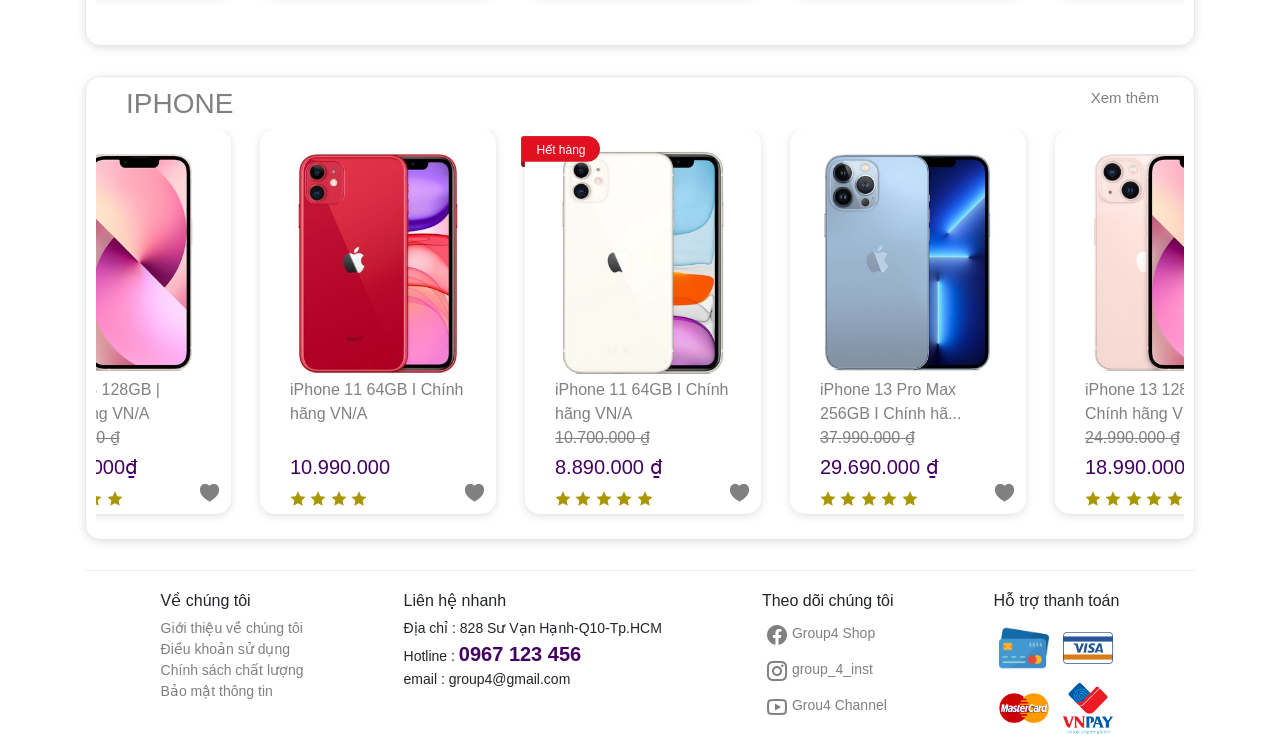
==== commit 3009115e: "khanh" ====
--- a/index.html
+++ b/index.html
@@ -27,10 +27,7 @@
 </head>
 
 <body>
-  <div>Hello World</div>
-  <!-- Hello World -->
-
-
+  
   <div class="login-modal">
     <div class="login-box">
       <button class="close-button">
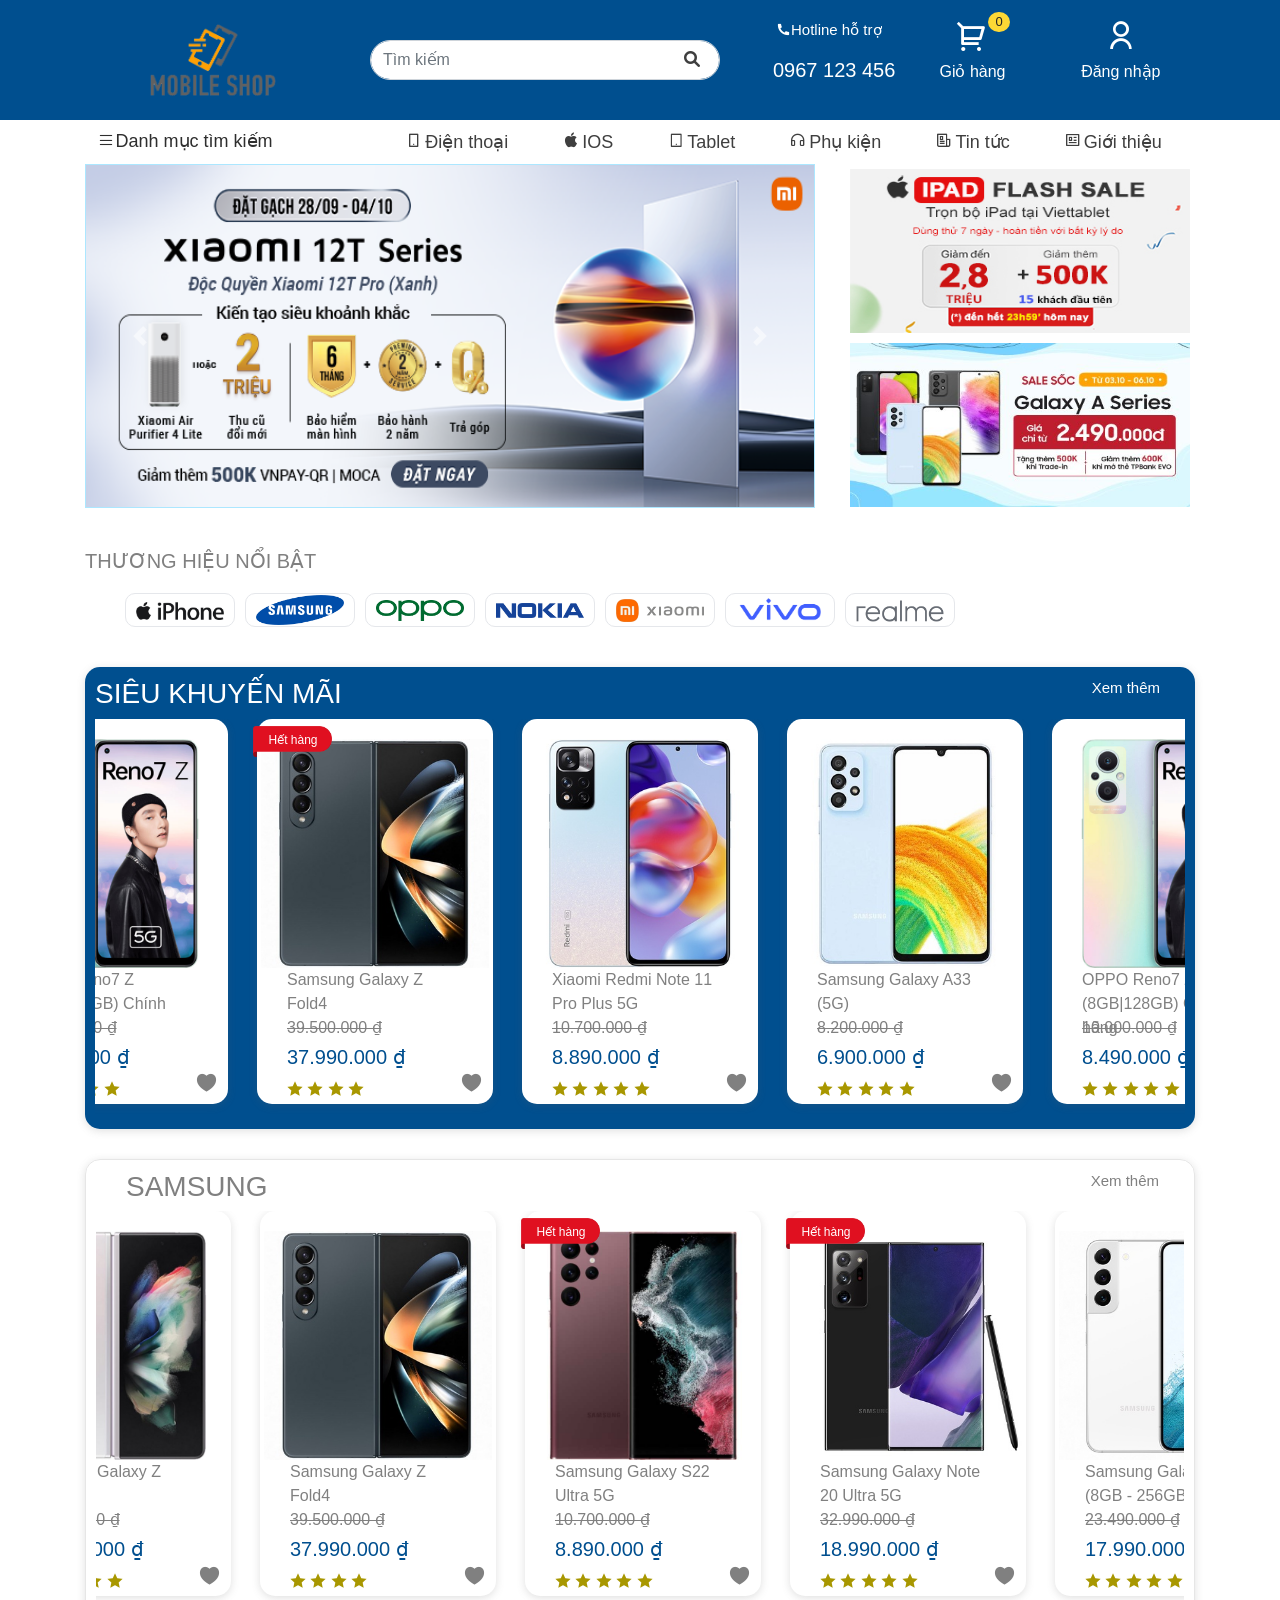
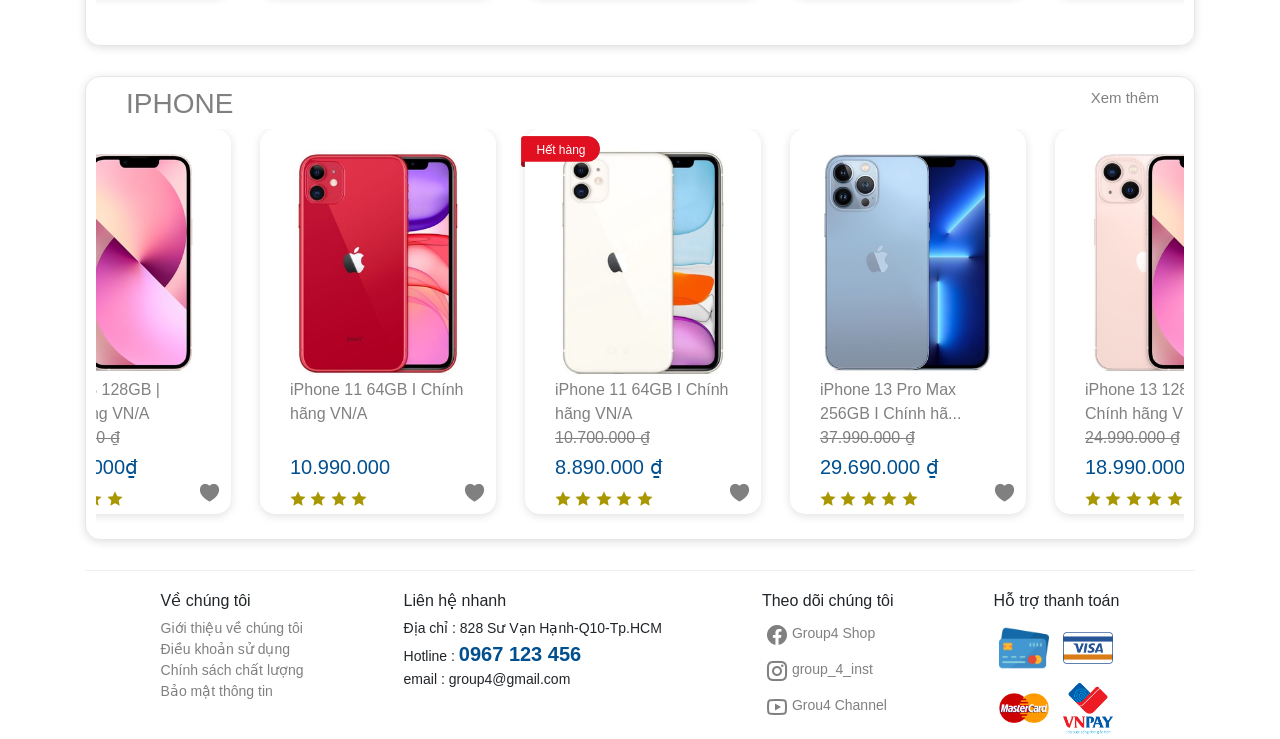
==== commit a5136380: "new update" ====
--- a/index.html
+++ b/index.html
@@ -8,18 +8,18 @@
 
   <!-- CSS only -->
   <!-- <link href="https://cdn.jsdelivr.net/npm/bootstrap@5.2.1/dist/css/bootstrap.min.css" rel="stylesheet" integrity="sha384-iYQeCzEYFbKjA/T2uDLTpkwGzCiq6soy8tYaI1GyVh/UjpbCx/TYkiZhlZB6+fzT" crossorigin="anonymous"> -->
-  <link rel="stylesheet" href="/style/bootstrap.min.css">
+  <link rel="stylesheet" href="style/bootstrap.min.css">
   <!-- <link rel="stylesheet" href="https://cdn.jsdelivr.net/npm/bootstrap@4.0.0/dist/css/bootstrap.min.css" integrity="sha384-Gn5384xqQ1aoWXA+058RXPxPg6fy4IWvTNh0E263XmFcJlSAwiGgFAW/dAiS6JXm" crossorigin="anonymous"> -->
-  <link rel="stylesheet" href="/icons/css/all.css">
-  <link href="/icons/fonts/remixicon.css" rel="stylesheet">
-
-  <link rel="stylesheet" href="/style/bootstrap.icon.css">
+  <link rel="stylesheet" href="icons/css/all.css">
+  <link href="icons/fonts/remixicon.css" rel="stylesheet">
+
+  <link rel="stylesheet" href="style/bootstrap.icon.css">
   <link rel="stylesheet" href="https://cdn.jsdelivr.net/npm/bootstrap-icons@1.9.1/font/bootstrap-icons.css">
-  <link rel="stylesheet" href="/style/owlcarousel/owl.carousel.min.css">
-  <link rel="stylesheet" href="/style/owlcarousel/owl.theme.default.min.css">
-  <link rel="stylesheet" href="/style/aos.css">
-  <script src="/js/aos.js"></script>
-  <link rel="stylesheet" href="/style/style.css">
+  <link rel="stylesheet" href="style/owlcarousel/owl.carousel.min.css">
+  <link rel="stylesheet" href="style/owlcarousel/owl.theme.default.min.css">
+  <link rel="stylesheet" href="style/aos.css">
+  <script src="js/aos.js"></script>
+  <link rel="stylesheet" href="style/style.css">
 
 
 
@@ -34,7 +34,7 @@
         <i class="ri-close-fill"></i>
       </button>
       <div class="style-left login-content">
-        <img src="/image/login.png" alt="">
+        <img src="image/login.png" alt="">
       </div>
       <div class="style-right login-content">
         <h3>Xin chào !</h3>
@@ -63,7 +63,7 @@
     <div class="container">
       <div class="row">
         <div class="col-lg-3 logo">
-          <a href="#"><img src="/image/logo.png" alt="logo" class="logo-image">
+          <a href="#"><img src="image/logo.png" alt="logo" class="logo-image">
           </a>
         </div>
         <div class="col-lg-4 search-input">
@@ -178,13 +178,13 @@
           <div id="carouselExampleControls" class="carousel slide" data-ride="carousel">
             <div class="carousel-inner">
               <div class="carousel-item active">
-                <a href="#"><img class="d-block w-100" src="/image/1.png" alt="First slide"></a>
+                <a href="#"><img class="d-block w-100" src="image/1.png" alt="First slide"></a>
               </div>
               <div class="carousel-item">
-                <a href="#"><img class="d-block w-100" src="/image/2.png" alt="Second slide"></a>
+                <a href="#"><img class="d-block w-100" src="image/2.png" alt="Second slide"></a>
               </div>
               <div class="carousel-item">
-                <a href="#"><img class="d-block w-100" src="/image/3.png" alt="Second slide"></a>
+                <a href="#"><img class="d-block w-100" src="image/3.png" alt="Second slide"></a>
               </div>
 
             </div>
@@ -204,10 +204,10 @@
 
         <div class="col-lg-4 advertise">
           <div class="item">
-            <a href="#"><img src="/image/ipad-vtb-360x202.jpg" alt=""></a>
+            <a href="#"><img src="image/ipad-vtb-360x202.jpg" alt=""></a>
           </div>
           <div class="item">
-            <a href="#"><img src="/image/480.248.jpg" alt=""></a>
+            <a href="#"><img src="image/480.248.jpg" alt=""></a>
           </div>
         </div>
       </div>
@@ -223,13 +223,13 @@
       <div class="brand">
         <h5>THƯƠNG HIỆU NỔI BẬT</h5>
         <ul>
-          <li><a href="#"><img src="/image/iphone.png" alt=""></a></li>
-          <li><a href="#"><img src="/image/samsung.png" alt="samsung"></a></li>
-          <li><a href="#"><img src="/image/oppo.png" alt=""></a></li>
-          <li><a href="#"><img src="/image/nokia.png" alt=""></a></li>
-          <li><a href="#"><img src="/image/xiaomi.png" alt=""></a></li>
-          <li><a href="#"><img src="/image/vivo.png" alt=""></a></li>
-          <li><a href="#"><img src="/image/realmi.png" alt=""></a></li>
+          <li><a href="#"><img src="image/iphone.png" alt=""></a></li>
+          <li><a href="#"><img src="image/samsung.png" alt="samsung"></a></li>
+          <li><a href="#"><img src="image/oppo.png" alt=""></a></li>
+          <li><a href="#"><img src="image/nokia.png" alt=""></a></li>
+          <li><a href="#"><img src="image/xiaomi.png" alt=""></a></li>
+          <li><a href="#"><img src="image/vivo.png" alt=""></a></li>
+          <li><a href="#"><img src="image/realmi.png" alt=""></a></li>
 
         </ul>
       </div>
@@ -249,7 +249,7 @@
           <div class="element">
             <a href="#">
               <div class="card">
-                <img class="card-img-top" src="/image/oppo-reno7-z-128gb-didongviet.jpg" alt="Card image cap">
+                <img class="card-img-top" src="image/oppo-reno7-z-128gb-didongviet.jpg" alt="Card image cap">
                 <div class="card-body">
                   <div class="product-name">
                     <p class="card-text">OPPO Reno7 Z (8GB|128GB) Chính hãng</p>
@@ -275,7 +275,7 @@
           <div class="element">
             <a href="#">
               <div class="card">
-                <img class="card-img-top" src="/image/samsung_galaxy_z_fold_4-7.jpg" alt="Card image cap">
+                <img class="card-img-top" src="image/samsung_galaxy_z_fold_4-7.jpg" alt="Card image cap">
                 <div class="card-body">
                   <div class="product-name">
                     <p class="card-text">Samsung Galaxy Z Fold4</p>
@@ -303,7 +303,7 @@
           <div class="element">
             <a href="#">
               <div class="card">
-                <img class="card-img-top" src="/image/11-pro-plus-blue.jpg" alt="Card image cap">
+                <img class="card-img-top" src="image/11-pro-plus-blue.jpg" alt="Card image cap">
                 <div class="card-body">
                   <div class="product-name">
                     <p class="card-text">Xiaomi Redmi Note 11 Pro Plus 5G</p>
@@ -329,7 +329,7 @@
           <div class="element">
             <a href="#">
               <div class="card">
-                <img class="card-img-top" src="/image/samsung-galaxy-a33-5g-500x500.jpg" alt="Card image cap">
+                <img class="card-img-top" src="image/samsung-galaxy-a33-5g-500x500.jpg" alt="Card image cap">
                 <div class="card-body">
                   <div class="product-name">
                     <p class="card-text">Samsung Galaxy A33 (5G)</p>
@@ -368,7 +368,7 @@
           <div class="element">
             <a href="#">
               <div class="card">
-                <img class="card-img-top" src="/image/samsung1.jpg" alt="Card image cap">
+                <img class="card-img-top" src="image/samsung1.jpg" alt="Card image cap">
                 <div class="card-body">
                   <div class="product-name">
                     <p class="card-text">Samsung Galaxy Z Fold3 5G </p>
@@ -394,7 +394,7 @@
           <div class="element">
             <a href="#">
               <div class="card">
-                <img class="card-img-top" src="/image/samsung_galaxy_z_fold_4-7.jpg" alt="Card image cap">
+                <img class="card-img-top" src="image/samsung_galaxy_z_fold_4-7.jpg" alt="Card image cap">
                 <div class="card-body">
                   <div class="product-name">
                     <p class="card-text">Samsung Galaxy Z Fold4</p>
@@ -419,7 +419,7 @@
           <div class="element">
             <a href="#">
               <div class="card">
-                <img class="card-img-top" src="/image/samsung2.jpg" alt="Card image cap">
+                <img class="card-img-top" src="image/samsung2.jpg" alt="Card image cap">
                 <div class="card-body">
                   <div class="product-name">
                     <p class="card-text">Samsung Galaxy S22 Ultra 5G</p>
@@ -448,7 +448,7 @@
           <div class="element">
             <a href="#">
               <div class="card">
-                <img class="card-img-top" src="/image/black_final_1.jpg" alt="Card image cap">
+                <img class="card-img-top" src="image/black_final_1.jpg" alt="Card image cap">
                 <div class="card-body">
                   <div class="product-name">
                     <p class="card-text">Samsung Galaxy Note 20 Ultra 5G</p>
@@ -478,7 +478,7 @@
           <div class="element">
             <a href="#">
               <div class="card">
-                <img class="card-img-top" src="/image/samsung4.jpg" alt="Card image cap">
+                <img class="card-img-top" src="image/samsung4.jpg" alt="Card image cap">
                 <div class="card-body">
                   <div class="product-name">
                     <p class="card-text">Samsung Galaxy S22 (8GB - 256GB)</p>
@@ -506,7 +506,7 @@
           <div class="element">
             <a href="#">
               <div class="card">
-                <img class="card-img-top" src="/image/samsung-galaxy-a33-5g-500x500.jpg" alt="Card image cap">
+                <img class="card-img-top" src="image/samsung-galaxy-a33-5g-500x500.jpg" alt="Card image cap">
                 <div class="card-body">
                   <div class="product-name">
                     <p class="card-text">Samsung Galaxy A33 (5G)</p>
@@ -549,7 +549,7 @@
           <div class="element">
             <a href="#">
               <div class="card">
-                <img class="card-img-top" src="/image/iphone.jpg" alt="Card image cap">
+                <img class="card-img-top" src="image/iphone.jpg" alt="Card image cap">
                 <div class="card-body">
                   <div class="product-name">
                     <p class="card-text">iPhone 13 128GB | Chính hãng VN/A</p>
@@ -575,7 +575,7 @@
           <div class="element">
             <a href="#">
               <div class="card">
-                <img class="card-img-top" src="/image/iphone3.jpg" alt="Card image cap">
+                <img class="card-img-top" src="image/iphone3.jpg" alt="Card image cap">
                 <div class="card-body">
                   <div class="product-name">
                     <p class="card-text">iPhone 11 64GB I Chính hãng VN/A</p>
@@ -599,7 +599,7 @@
           <div class="element">
             <a href="#">
               <div class="card">
-                <img class="card-img-top" src="/image/iphone4.jpg" alt="Card image cap">
+                <img class="card-img-top" src="image/iphone4.jpg" alt="Card image cap">
                 <div class="card-body">
                   <div class="product-name">
                     <p class="card-text">iPhone 11 64GB I Chính hãng VN/A</p>
@@ -627,7 +627,7 @@
           <div class="element">
             <a href="#">
               <div class="card">
-                <img class="card-img-top" src="/image/iphone5.jpg" alt="Card image cap">
+                <img class="card-img-top" src="image/iphone5.jpg" alt="Card image cap">
                 <div class="card-body">
                   <div class="product-name">
                     <p class="card-text">iPhone 13 Pro Max 256GB I Chính hãng VN/A</p>
@@ -688,10 +688,10 @@
         </div>
         <div class="introduce-content">
           <h6>Hỗ trợ thanh toán</h6>          
-            <a href="#" class=""><img src="/image/atm-icon.png" alt="pay-help" class="pay-help-icon"></a>
-            <a href="#" class=""><img src="/image/visa-icon1.png" alt="pay-help" class="pay-help-icon"></a> <br>
-            <a href="#" class=""><img src="/image/master-cart.png" alt="pay-help" class="pay-help-icon"></a>     
-            <a href="#" class=""><img src="/image/vnpaylogo.png" alt="pay-help" class="pay-help-icon"></a> 
+            <a href="#" class=""><img src="image/atm-icon.png" alt="pay-help" class="pay-help-icon"></a>
+            <a href="#" class=""><img src="image/visa-icon1.png" alt="pay-help" class="pay-help-icon"></a> <br>
+            <a href="#" class=""><img src="image/master-cart.png" alt="pay-help" class="pay-help-icon"></a>     
+            <a href="#" class=""><img src="image/vnpaylogo.png" alt="pay-help" class="pay-help-icon"></a> 
         </div>
       </div>
     </div>
@@ -699,18 +699,18 @@
   <!-- end-footer -->
   
 
-  <script src="/js/jquery.slim.min.js"></script>
-  <script src="/js/poper.min.js"></script>
-  <script src="/js/bootstrap.min.js"></script>
-  <script src="/js/jquery.min.js"></script>
-  <script src="/js/owlcarousel/owl.carousel.min.js"></script>
+  <script src="js/jquery.slim.min.js"></script>
+  <script src="js/poper.min.js"></script>
+  <script src="js/bootstrap.min.js"></script>
+  <script src="js/jquery.min.js"></script>
+  <script src="js/owlcarousel/owl.carousel.min.js"></script>
   <!-- <script src="/js/owlcarousel.custom.js"> </script> -->
-  <script src="/js/owlcarousel.custom.js"></script>
-  <script src="/js/jquery.custom.js"></script>
+  <script src="js/owlcarousel.custom.js"></script>
+  <script src="js/jquery.custom.js"></script>
   <script>
     AOS.init();
   </script>
-  <script src="/js/main.js"></script>
+  <script src="js/main.js"></script>
 </body>
 
 </html>
--- a/style/style.css
+++ b/style/style.css
@@ -1,5 +1,5 @@
 :root {
-    --main-color: rgb(67, 0, 99);
+    --main-color: rgb(0, 79, 143);
 }
 
 
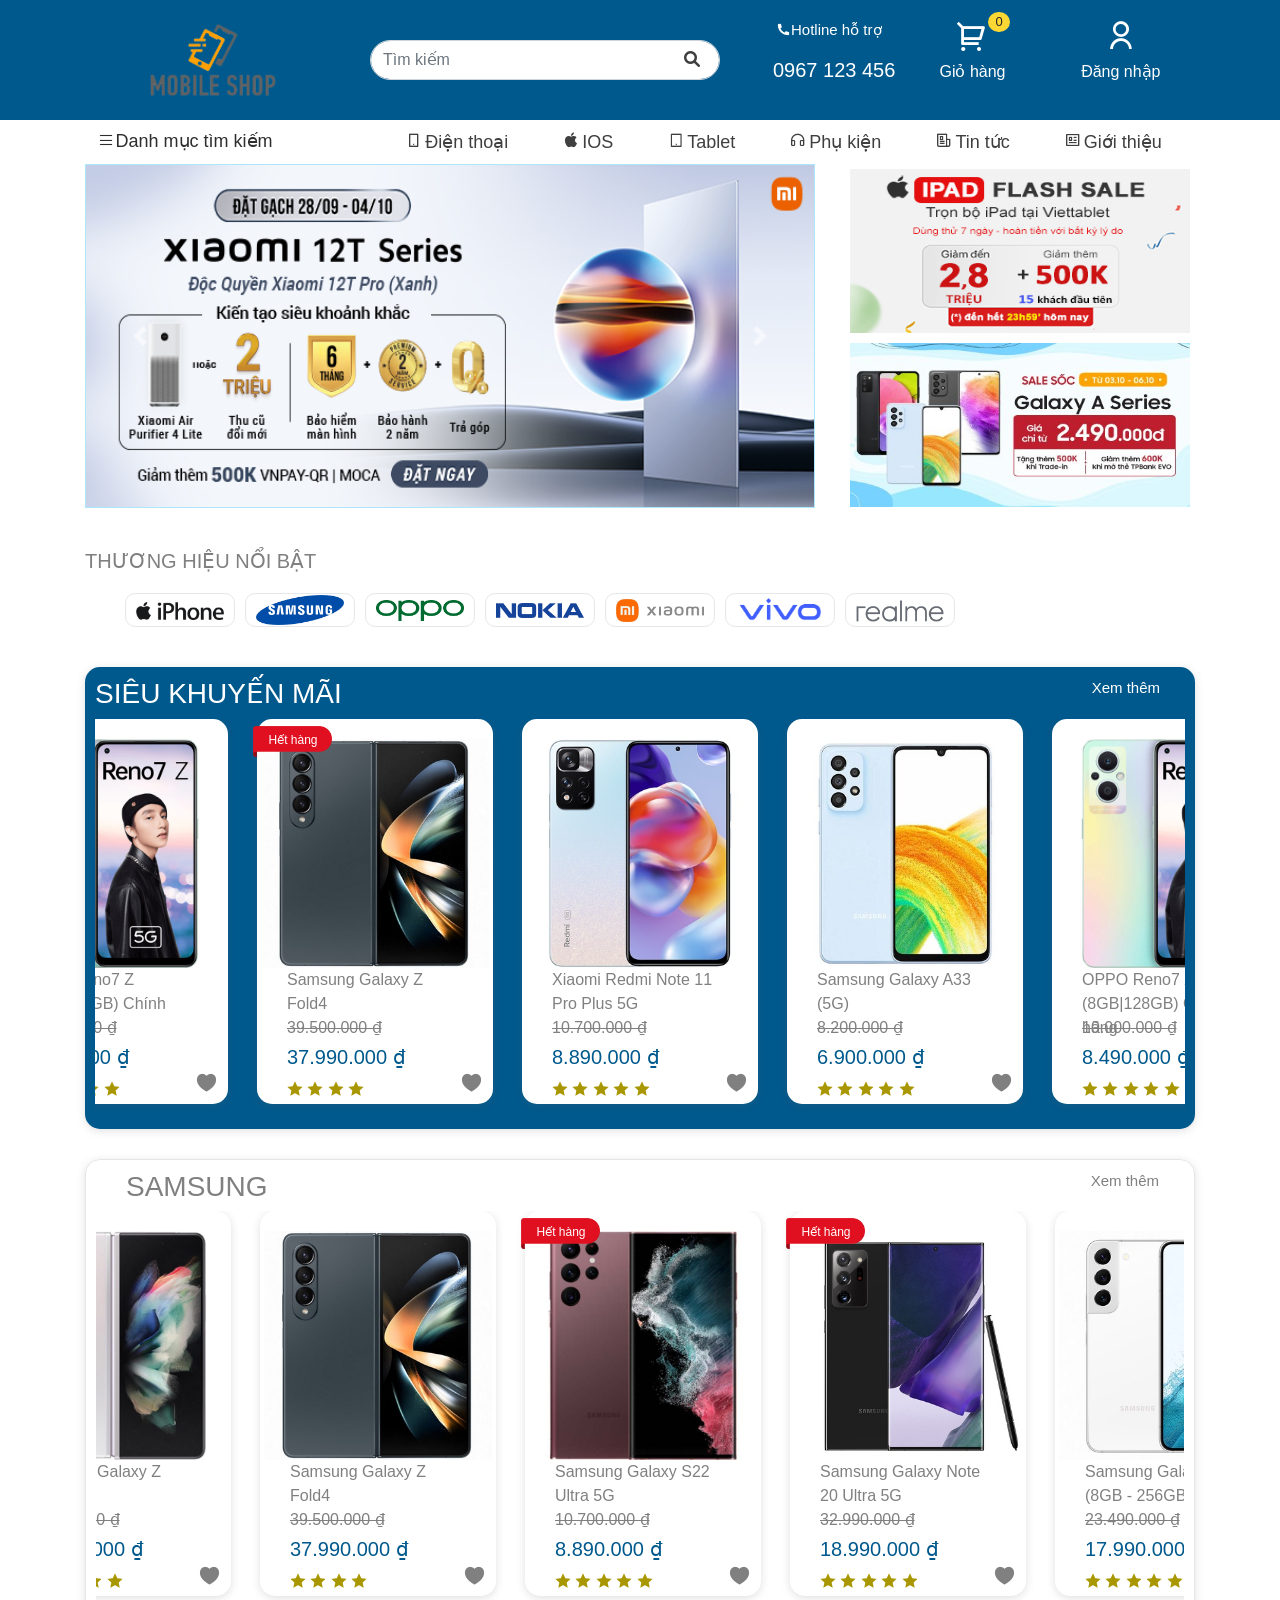
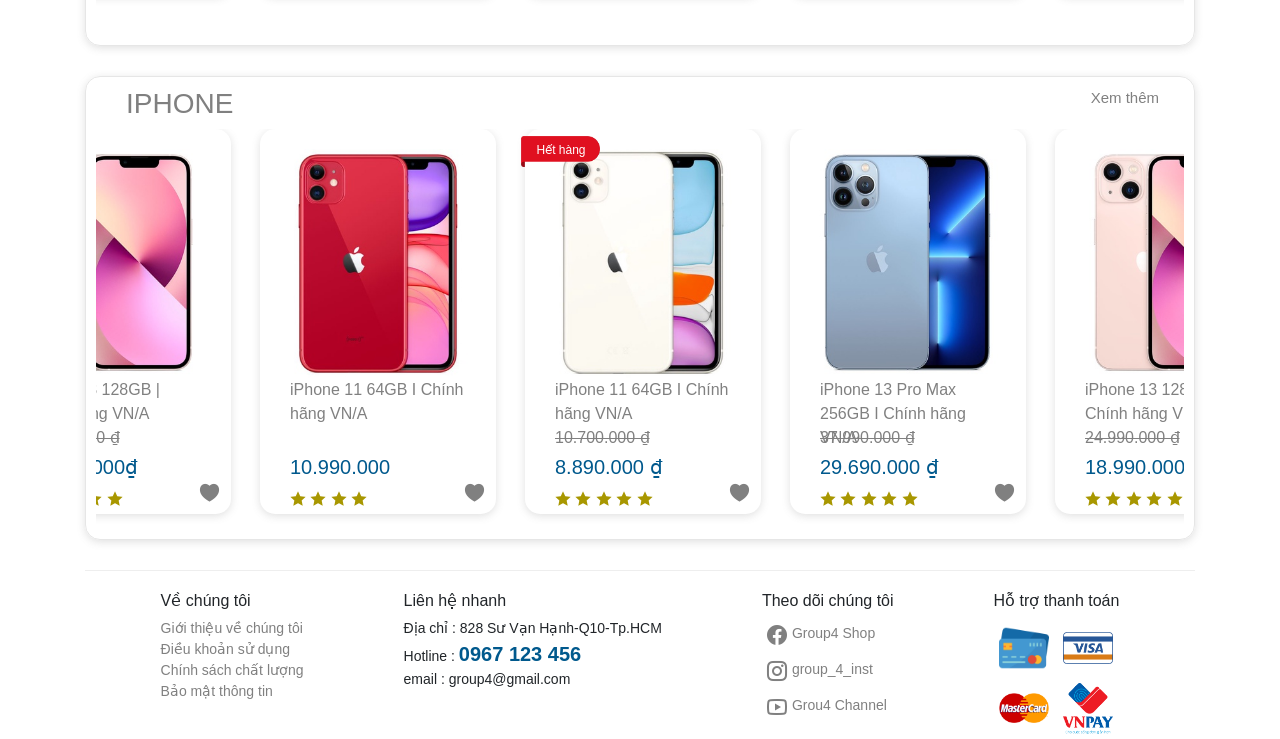
==== commit 114412f4: "new update" ====
--- a/index.html
+++ b/index.html
@@ -48,7 +48,7 @@
           </div>
           <small class="text-danger">Tài khoản hoặc mật khẩu không hợp lệ</small>
           
-          <input type="submit" class="btn">
+          <input type="submit" class="btn" value="Đăng nhập">
           <div class="register-box">
             <p>Bạn chưa có tài khoản ?</p>
             <a href="#">Đăng ký ngay</a>
@@ -247,7 +247,7 @@
         <div class="owl-carousel">
           <!-- product1 -->
           <div class="element">
-            <a href="#">
+            <a href="details.html">
               <div class="card">
                 <img class="card-img-top" src="image/oppo-reno7-z-128gb-didongviet.jpg" alt="Card image cap">
                 <div class="card-body">
@@ -273,7 +273,7 @@
 
           <!-- product1 -->
           <div class="element">
-            <a href="#">
+            <a href="details.html">
               <div class="card">
                 <img class="card-img-top" src="image/samsung_galaxy_z_fold_4-7.jpg" alt="Card image cap">
                 <div class="card-body">
@@ -301,7 +301,7 @@
           <!-- end-product1 -->
           <!-- product1 -->
           <div class="element">
-            <a href="#">
+            <a href="details.html">
               <div class="card">
                 <img class="card-img-top" src="image/11-pro-plus-blue.jpg" alt="Card image cap">
                 <div class="card-body">
@@ -327,7 +327,7 @@
           <!-- end-product1 -->
           <!-- product1 -->
           <div class="element">
-            <a href="#">
+            <a href="details.html">
               <div class="card">
                 <img class="card-img-top" src="image/samsung-galaxy-a33-5g-500x500.jpg" alt="Card image cap">
                 <div class="card-body">
@@ -366,7 +366,7 @@
         <div class="owl-carousel">
           <!-- product1 -->
           <div class="element">
-            <a href="#">
+            <a href="details.html">
               <div class="card">
                 <img class="card-img-top" src="image/samsung1.jpg" alt="Card image cap">
                 <div class="card-body">
@@ -392,7 +392,7 @@
 
           <!-- product1 -->
           <div class="element">
-            <a href="#">
+            <a href="details.html">
               <div class="card">
                 <img class="card-img-top" src="image/samsung_galaxy_z_fold_4-7.jpg" alt="Card image cap">
                 <div class="card-body">
@@ -417,7 +417,7 @@
           <!-- end-product1 -->
           <!-- product1 -->
           <div class="element">
-            <a href="#">
+            <a href="details.html">
               <div class="card">
                 <img class="card-img-top" src="image/samsung2.jpg" alt="Card image cap">
                 <div class="card-body">
@@ -446,7 +446,7 @@
           <!-- end-product1 -->
           <!-- product1 -->
           <div class="element">
-            <a href="#">
+            <a href="details.html">
               <div class="card">
                 <img class="card-img-top" src="image/black_final_1.jpg" alt="Card image cap">
                 <div class="card-body">
@@ -476,7 +476,7 @@
 
           <!-- product1 -->
           <div class="element">
-            <a href="#">
+            <a href="details.html">
               <div class="card">
                 <img class="card-img-top" src="image/samsung4.jpg" alt="Card image cap">
                 <div class="card-body">
@@ -504,7 +504,7 @@
 
           <!-- product1 -->
           <div class="element">
-            <a href="#">
+            <a href="details.html">
               <div class="card">
                 <img class="card-img-top" src="image/samsung-galaxy-a33-5g-500x500.jpg" alt="Card image cap">
                 <div class="card-body">
@@ -547,7 +547,7 @@
         <div class="owl-carousel">
           <!-- product1 -->
           <div class="element">
-            <a href="#">
+            <a href="details.html">
               <div class="card">
                 <img class="card-img-top" src="image/iphone.jpg" alt="Card image cap">
                 <div class="card-body">
@@ -573,7 +573,7 @@
 
           <!-- product1 -->
           <div class="element">
-            <a href="#">
+            <a href="details.html">
               <div class="card">
                 <img class="card-img-top" src="image/iphone3.jpg" alt="Card image cap">
                 <div class="card-body">
@@ -597,7 +597,7 @@
           <!-- end-product1 -->
           <!-- product1 -->
           <div class="element">
-            <a href="#">
+            <a href="details.html">
               <div class="card">
                 <img class="card-img-top" src="image/iphone4.jpg" alt="Card image cap">
                 <div class="card-body">
@@ -625,7 +625,7 @@
           <!-- end-product1 -->
           <!-- product1 -->
           <div class="element">
-            <a href="#">
+            <a href="details.html">
               <div class="card">
                 <img class="card-img-top" src="image/iphone5.jpg" alt="Card image cap">
                 <div class="card-body">
--- a/style/style.css
+++ b/style/style.css
@@ -1,7 +1,10 @@
 :root {
-    --main-color: rgb(0, 79, 143);
-}
-
+    --main-color: rgb(0, 89, 141);
+}
+
+body {
+    background-color: #fff;
+}
 
 .header {
     background-color: var(--main-color);
@@ -113,7 +116,7 @@
     font-size: 45px;
 } */
 
-.user-loged{
+.user-loged {
     display: none;
 }
 
@@ -137,7 +140,7 @@
 }
 
 
-.navbar{
+.navbar {
     margin: 10px auto;
 
 }
@@ -251,15 +254,16 @@
 
 }
 
-.product-list-items{
-    display: flex;
-    position: relative;
-}
+.product-list-items {
+    display: flex;
+    position: relative;
+}
+
 /* .product-list-items .element{
     margin-left: 0;
 } */
-.product-list-items .element{
-    margin: 4px  0;
+.product-list-items .element {
+    margin: 4px 0;
     padding: 10px;
     position: relative;
     justify-content: center;
@@ -286,13 +290,14 @@
 .card {
     width: 236px;
     position: relative;
-    border: none;    
+    border: none;
     border-radius: 15px;
     background-color: white;
-    box-shadow: rgba(99, 99, 99, 0.2) 0px 2px 8px 0px; 
+    box-shadow: rgba(99, 99, 99, 0.2) 0px 2px 8px 0px;
     transition: 0.6s;
     left: 12px;
 }
+
 .card .sold-out-label {
     width: 80px;
     position: absolute;
@@ -338,8 +343,7 @@
     margin: 10px auto;
     transition: 0.3s;
     position: relative;
-    top:10px
-    
+    top: 10px
 }
 
 .product-list .card img:hover {
@@ -362,8 +366,13 @@
     font-style: bold;
 }
 
-.card .card-body .rating {
+.rating {
     color: rgb(168, 151, 0);
+    margin: 10px auto;
+}
+
+.status-off-star{
+    color: gray;
 }
 
 .card .card-body .love-product {
@@ -481,43 +490,50 @@
     box-shadow: rgba(0, 0, 0, 0.24) 0px 3px 8px;
     display: flex;
     transition: 0.6s;
-    
+
     animation: animatetop 0.5s;
 }
 
-.login-box .style-left img{
+.login-box .style-left img {
     height: 100%;
 }
-.login-content{
+
+.login-content {
     padding: 72px 30px;
     width: 50%;
     position: relative;
 }
-.login-box .style-right form{
+
+.login-box .style-right form {
     margin: 36px auto;
 }
-.login-box .style-right form .btn{
+
+.login-box .style-right form .btn {
     color: #fff;
     background-color: var(--main-color);
     width: 100%;
 }
 
-.login-box .style-right form small{
+.login-box .style-right form small {
     margin-bottom: 10px;
     display: none;
 }
-.register-box{
+
+.register-box {
     position: absolute;
     bottom: 37px;
 }
-.register-box p{
+
+.register-box p {
     margin-bottom: 3px;
 }
-.register-box a{
+
+.register-box a {
     text-decoration: none;
     color: var(--main-color);
 }
-.close-button{
+
+.close-button {
     position: absolute;
     border: none;
     font-size: 40px;
@@ -528,36 +544,39 @@
     right: 0;
     background: none;
 }
-.close-button:hover{
+
+.close-button:hover {
     cursor: pointer;
 }
 
 
-.breadcrumb{
+.breadcrumb {
     background: none;
     border-radius: 0;
     box-shadow: rgba(99, 99, 99, 0.2) 0px 2px 8px 0px;
 }
 
-.breadcrumb .breadcrumb-item a{
-    color: gray;
-}
-
-.block-filter{
+.breadcrumb .breadcrumb-item a {
+    color: gray;
+}
+
+.block-filter {
     /* height: 100px; */
     /* background-color: rgb(243, 243, 243); */
     padding: 10px 20px;
     box-shadow: rgba(149, 157, 165, 0.2) 0px 8px 24px;
 }
-.block-filter .filter-content{
+
+.block-filter .filter-content {
     display: flex;
     position: relative;
     margin: 10px auto;
     align-items: center;
 }
-.block-filter .filter-content button{
+
+.block-filter .filter-content button {
     border-radius: 14px;
-    -webkit-border-radius: 14px;    
+    -webkit-border-radius: 14px;
     border: 0.5px solid #eee;
     padding-top: 0px;
     padding-bottom: 0px;
@@ -571,17 +590,394 @@
     position: relative;
     top: -4px;
 }
-.block-filter .filter-content button:hover{
+
+.block-filter .filter-content button:hover {
     background-color: var(--main-color);
     color: #fff;
     cursor: pointer;
 }
-@keyframes animatetop{
-    from{top:-300px;opacity:0} 
-    to{top:0;opacity:1}}
-@keyframes imageproduct{
-    from{top:0px;}
-    to{top:-20px;}
+
+.details-product {
+    margin: 80px auto;
+}
+
+.pic-produce {
+    width: 100%;
+
+    display: block;
+    align-items: center;
+}
+
+.infor-details {
+    padding-left: 30px;
+}
+
+#main_details-image {
+    width: 85%;
+    margin-left: 20px;
+    height: 300px;
+    transition: 1s ease;
+}
+
+.sub-image {
+    margin: 25px auto;
+    display: flex;
+}
+
+.status-product {
+    border: 1px solid #e0e0e0;
+    border-radius: 4px;
+    padding: 15px 15px;
+    color: var(--main-color);
+    font-weight: bold;
+
+}
+
+.sub-image img {
+    width: 33.33333%;
+    height: 102px;
+    border-radius: 4px;
+
+}
+
+.sub-image img:hover {
+    cursor: pointer;
+
+    border: 1px solid gray;
+}
+
+.initial-price-details {
+    text-decoration: line-through;
+    color: gray;
+}
+
+.price-details {
+    margin: 10px auto;
+}
+
+.price-details-product {
+    color: var(--main-color);
+}
+
+.prod-options {
+    margin: 20px auto;
+}
+
+.add-to-cart-btn {
+    border: none;
+    color: #fff;
+    background-color: var(--main-color);
+    font-size: 17px;
+    width: 75%;
+    height: 50px;
+    border-radius: 0.25rem;
+    transition: 0.3s;
+}
+
+.add-to-cart-btn:hover {
+    background-color: #fff;
+    border: 1px solid var(--main-color);
+    color: var(--main-color);
+    cursor: pointer;
+}
+
+.love-product-btn {
+    width: 70px;
+    float: right;
+    border: 1px solid rgb(155, 0, 0);
+    height: 50px;
+    border-radius: 0.25rem;
+    font-size: 27px;
+    color: rgb(155, 0, 0);
+    background: none;
+    transition: 0.3s;
+}
+
+.rating-details {
+    margin: 20px auto;
+}
+
+.love-product-btn:hover {
+    background-color: rgb(155, 0, 0);
+    color: #fff;
+    cursor: pointer;
+}
+
+.table-striped {
+    border: none;
+}
+
+.table-atrb {
+    height: 412px;
+    overflow-x: hidden;
+    overflow-y: auto;
+}
+
+.atr-head {
+    font-size: 20px;
+    margin: 10px auto;
+}
+
+.quantity {
+    display: flex;
+}
+
+
+
+.quantity {
+    overflow: hidden;
+    margin: 10px auto;
+    position: relative;
+    align-items: center;
+}
+
+.quantity .counter-minus,
+.quantity .counter-plus,
+.quantity input {
+    /* float: left; */
+    text-align: center;
+}
+
+.quantity .counter-minus,
+.quantity .counter-plus {
+    text-align: center;
+}
+
+.quantity input {
+    width: 50px;
+    border-width: 1px;
+    border: none;
+    outline: none;
+    height: 40px;
+
+}
+
+.quantity-btn {
+    padding: 6px 12px;
+    border: 1px solid transparent;
+    height: 40px;
+
+}
+
+input[type=number]::-webkit-inner-spin-button,
+input[type=number]::-webkit-outer-spin-button {
+    -webkit-appearance: none;
+    -moz-appearance: none;
+    appearance: none;
+    margin: 0;
+}
+.comment-box{
+    width: 100%;
+}
+
+.rating-comment-box h2 {
+    margin: 0;
+}
+
+.rating-comment-box {
+    border: 1px solid rgb(228, 228, 228);
+    border-radius: 10px;
+    padding: 20px;
+}
+
+.rating-box {
+    border: 1px solid rgb(228, 228, 228);
+    border-radius: 10px;
+    height: 170px;
+    display: flex;
+    align-items: center;
+}
+
+.core-rating {
+    border-right: 1px solid rgb(228, 228, 228);
+    width: 40%;
+    height: 100%;
+    margin: 0;
+    text-align: center;
+    padding-top: 34px;
+}
+
+.rating-input-group{
+    width: 100%;
+}
+
+.rating-input-group .star-rating {
+    border: none;
+    background: none;
+    padding: 0;
+    color: rgb(212, 212, 212);
+    position: relative;
+}
+
+.star-group{
+    margin-left: 12px;
+}
+
+.rating-input-group .star-rating:hover {
+    cursor: pointer;
+}
+
+.comment-text-area {
+    resize: none;
+    border-radius: 5px;
+    border: 1px solid rgb(228, 228, 228);
+    outline: none;
+    position: relative;
+    width: 83%;
+    float: left;
+    height: 113px;
+    left: 10px;
+}
+
+.submit-comment {
+    position: relative;
+    width: 70px;
+    right: 26px;
+    border: none;
+    float: right;
+    background-color: var(--main-color);
+    color: #fff;
+}
+
+.submit-comment:hover {
+    cursor: pointer;
+}
+
+.comment-list {
+    margin: 20px 10px;
+}
+
+.box-cmt {
+    /* background-color: rgb(236, 236, 236); */
+    padding: 15px;
+    border-radius: 5px;
+}
+
+.box-cmt .box-user {
+    display: flex;
+    margin-left: 22px;
+}
+
+
+.box-cmt .box-user img {
+    width: 40px;
+    height: 40px;
+    border-radius: 50%;
+
+}
+
+.name-user-comment {
+    font-weight: bold;
+    padding-left: 14px;
+    padding-top: 4px;
+    width: 100%;
+    margin: 0;
+}
+
+.comment-text {
+    position: relative;
+    
+    left: 10px;
+    margin-top: 13px;
+    background-color: rgb(236, 236, 236);
+    border-radius: 5px;
+    padding: 10px;
+}
+.comment-text p{
+    margin: 0;
+    font-size: 16;
+}
+.day-comment{
+    color: rgb(138, 138, 138);
+}
+
+
+.triangle {
+    display: inline-block;
+    height: 15px;
+    width: 15px;
+    transform: rotate(224deg);
+    transform-origin: center center;
+    margin-left: -5px;
+    margin-right: -3px;
+    margin-bottom: -1px;
+    background: rgb(236, 236, 236);
+    position: absolute;
+    left: 30px;
+    top: -6px;
+}
+
+.cart{
+    margin: 20px auto;
+    padding: 20px;
+}
+.img-cart-prod{
+    width: 15px;
+}
+.img-cart-prod img{
+    width: 100%;
+}
+
+.cart-title{
+    display: flex;
+    align-items: center ;
+    border-radius: 5px;
+    border:  1px solid rgb(238, 238, 238);
+    padding: 5px 10px;
+    box-shadow: rgba(100, 100, 111, 0.2) 0px 7px 29px 0px;
+}
+
+.produce-item{
+    display: flex;
+    align-items: center ;
+    border-radius: 5px;
+    border:  1px solid rgb(238, 238, 238);
+    padding: 12px 10px;
+    box-shadow: rgba(100, 100, 111, 0.2) 0px 7px 29px 0px;
+    margin: 20px auto;
+}
+.produce-item .product-cart{
+    display: flex;
+    width: 40%;
+}
+
+.cart-title .product-cart{
+    width: 40%;
+}
+.element-cart{
+    width: 15%;
+}
+
+.image-produce-cart{
+    width: 43%;
+    height: 80px;
+}
+.image-produce-cart img{
+    width: 100%;
+    height: 100%;
+}
+
+
+@keyframes animatetop {
+    from {
+        top: -300px;
+        opacity: 0
+    }
+
+    to {
+        top: 0;
+        opacity: 1
+    }
+}
+
+@keyframes imageproduct {
+    from {
+        top: 0px;
+    }
+
+    to {
+        top: -20px;
+    }
 }
 
 
@@ -614,14 +1010,17 @@
     .advertise {
         display: none;
     }
-    .login-box{
+
+    .login-box {
         width: 80%;
     }
-    .login-box .style-right{
+
+    .login-box .style-right {
         width: 100%;
     }
-    .login-box .style-left{
+
+    .login-box .style-left {
         display: none;
     }
-    
+
 }
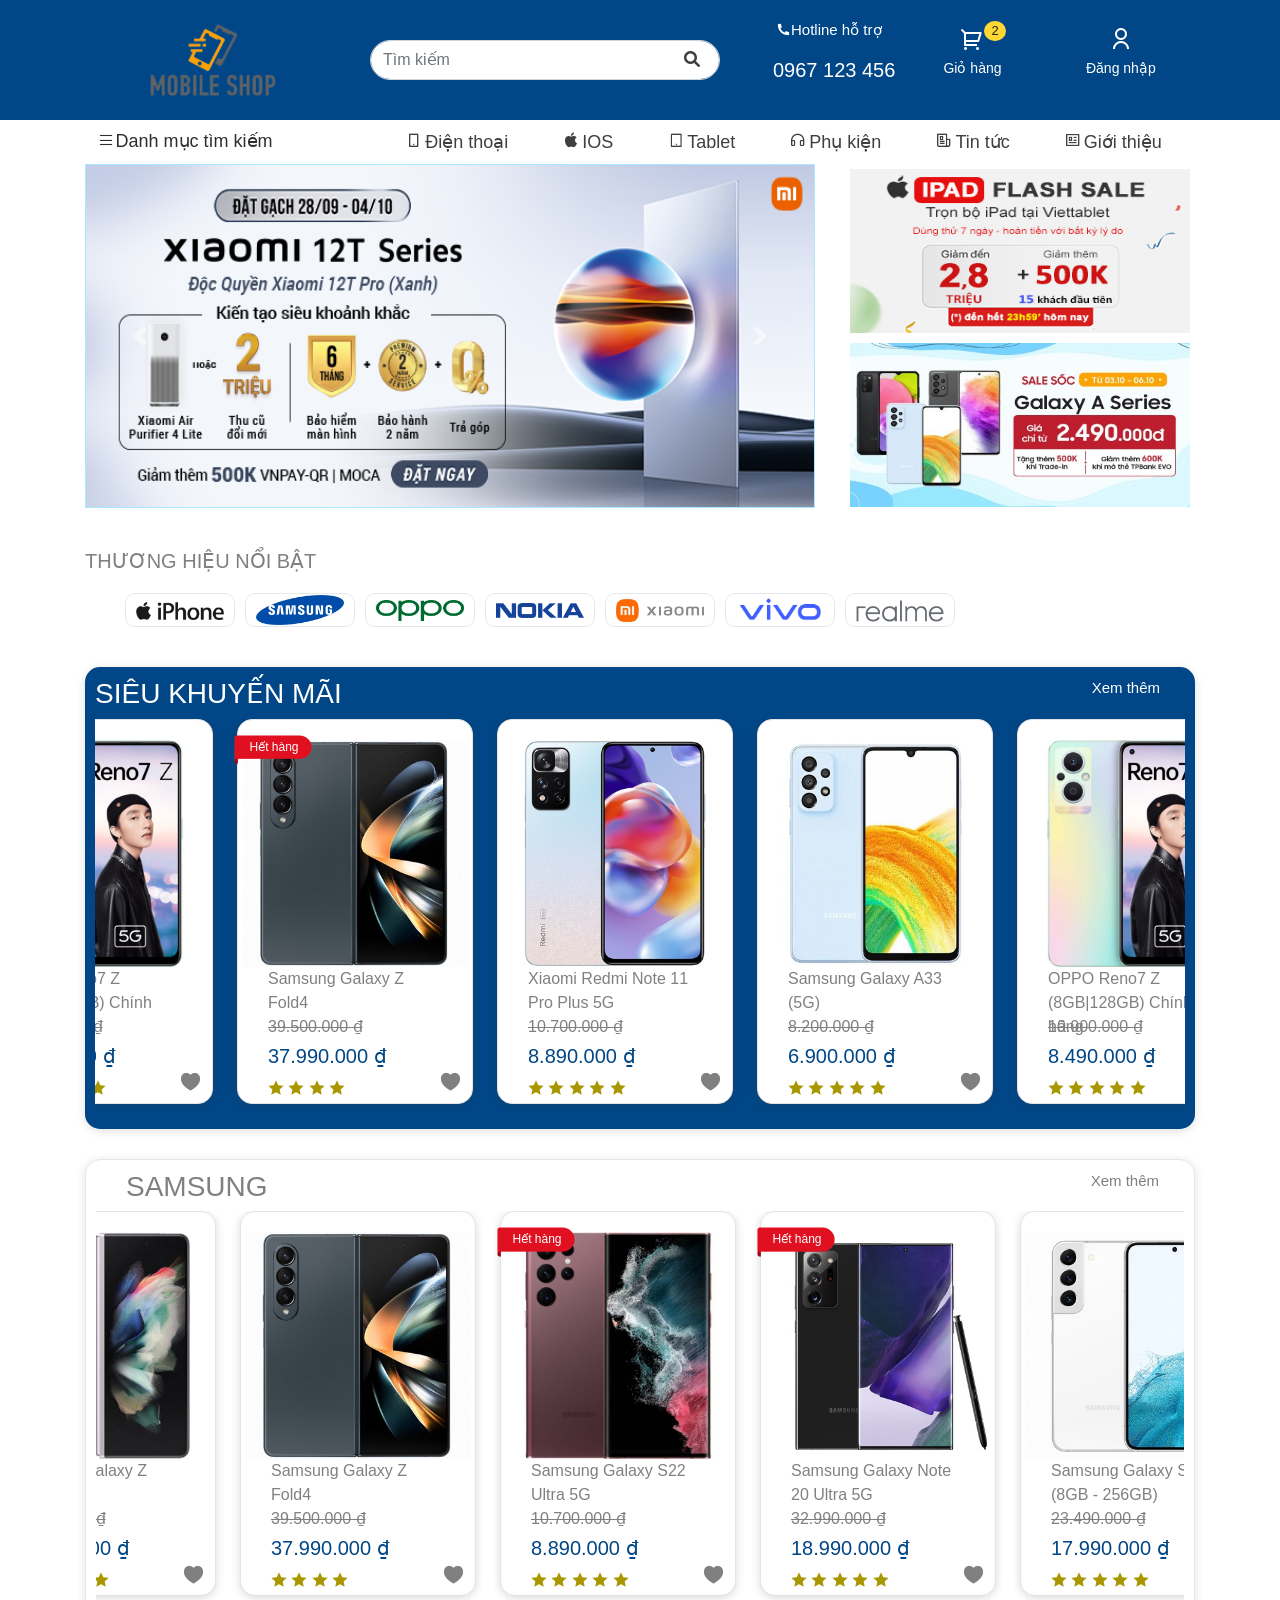
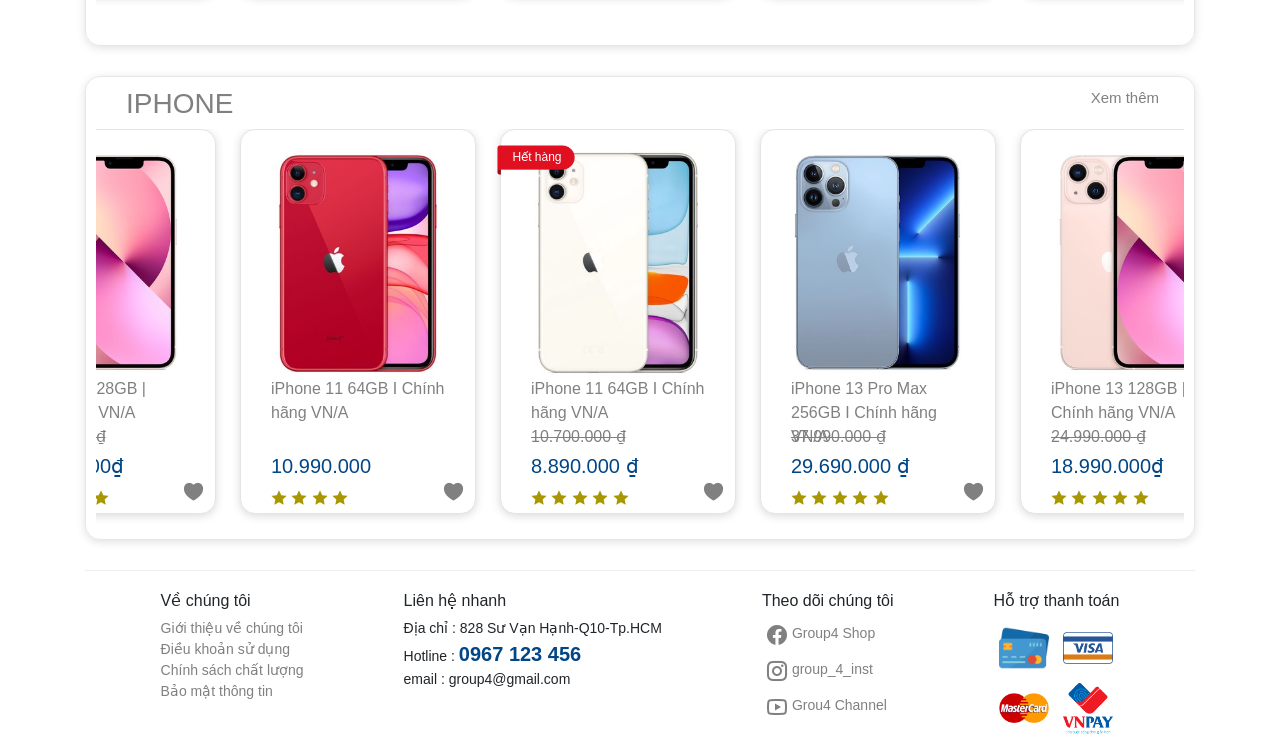
==== commit 65ac3dd7: "newupdate" ====
--- a/index.html
+++ b/index.html
@@ -17,8 +17,6 @@
   <link rel="stylesheet" href="https://cdn.jsdelivr.net/npm/bootstrap-icons@1.9.1/font/bootstrap-icons.css">
   <link rel="stylesheet" href="style/owlcarousel/owl.carousel.min.css">
   <link rel="stylesheet" href="style/owlcarousel/owl.theme.default.min.css">
-  <link rel="stylesheet" href="style/aos.css">
-  <script src="js/aos.js"></script>
   <link rel="stylesheet" href="style/style.css">
 
 
@@ -27,7 +25,7 @@
 </head>
 
 <body>
-  
+
   <div class="login-modal">
     <div class="login-box">
       <button class="close-button">
@@ -47,7 +45,7 @@
             <input type="password" class="form-control" placeholder="Mật khẩu">
           </div>
           <small class="text-danger">Tài khoản hoặc mật khẩu không hợp lệ</small>
-          
+
           <input type="submit" class="btn" value="Đăng nhập">
           <div class="register-box">
             <p>Bạn chưa có tài khoản ?</p>
@@ -63,7 +61,7 @@
     <div class="container">
       <div class="row">
         <div class="col-lg-3 logo">
-          <a href="#"><img src="image/logo.png" alt="logo" class="logo-image">
+          <a href="in"><img src="image/logo.png" alt="logo" class="logo-image">
           </a>
         </div>
         <div class="col-lg-4 search-input">
@@ -81,43 +79,43 @@
             <h5>0967 123 456</h5>
           </div>
 
-          <div class="item">
-            <button>
+          <div class="item cart-btn">
+            <a href="cart.html">
               <i class="ri-shopping-cart-2-line"></i></i>
-              <span class="count-product">0</span>
+              <span class="count-product">2</span>
               <p>Giỏ hàng</p>
+            </a>
+          </div>
+
+
+          <div class="dropdown item user-loged">
+            <button data-toggle="dropdown">
+              <i class="ri-user-line"></i>
+              <p>Tài khoản</p>
             </button>
-          </div>
-
-          
-            <div class="dropdown item user-loged">
-              <button data-toggle="dropdown">
-                <i class="ri-user-line"></i>
-                <p>Tài khoản</p>
-              </button>
-              <div class="dropdown-menu user-button" aria-labelledby="dropdownMenuButton">
-                <a class="dropdown-item user-item" href="#">Thông tin tài khoản</a>
-                <a class="dropdown-item user-item" href="#">Quản lý đơn hàng</a>
-                <a class="dropdown-item user-item" href="#">Sản phẩm yêu thích</a>
-                <a class="dropdown-item user-item" href="#">Đăng xuất</a>
-              </div>
+            <div class="dropdown-menu user-button" aria-labelledby="dropdownMenuButton">
+              <a class="dropdown-item user-item" href="#">Thông tin tài khoản</a>
+              <a class="dropdown-item user-item" href="#">Quản lý đơn hàng</a>
+              <a class="dropdown-item user-item" href="#">Sản phẩm yêu thích</a>
+              <a class="dropdown-item user-item" href="#">Đăng xuất</a>
             </div>
-
-            <div class="dropdown item user-not-loged-in" id="login">
-              <button class="user-login" id="login">
-                <i class="ri-user-line"></i>
-                <p>Đăng nhập</p>  
-              </button>
-              
-            </div>
-
-          </div>
-
-        </div>
+          </div>
+
+          <div class="item user-not-loged-in" id="login">
+            <a class="user-login" id="login">
+              <i class="ri-user-line"></i>
+              <p>Đăng nhập</p>
+            </a>
+
+          </div>
+
+        </div>
+
       </div>
     </div>
+
   </div>
-  
+
   <!-- end header -->
 
 
@@ -130,10 +128,10 @@
             <button class="btn-category" data-toggle="dropdown">
               <i class="bi bi-list"></i>Danh mục tìm kiếm</button>
             <div class="dropdown-menu" aria-labelledby="dropdownMenuButton">
-              <a class="dropdown-item" href="#">Samsung</a>
-              <a class="dropdown-item" href="#">Iphone</a>
-              <a class="dropdown-item" href="#">Oppo</a>
-              <a class="dropdown-item" href="#">Xiaomi</a>
+              <a class="dropdown-item" href="category.html">Samsung</a>
+              <a class="dropdown-item" href="category.html">Iphone</a>
+              <a class="dropdown-item" href="category.html">Oppo</a>
+              <a class="dropdown-item" href="category.html  ">Xiaomi</a>
             </div>
           </div>
 
@@ -223,13 +221,13 @@
       <div class="brand">
         <h5>THƯƠNG HIỆU NỔI BẬT</h5>
         <ul>
-          <li><a href="#"><img src="image/iphone.png" alt=""></a></li>
-          <li><a href="#"><img src="image/samsung.png" alt="samsung"></a></li>
-          <li><a href="#"><img src="image/oppo.png" alt=""></a></li>
-          <li><a href="#"><img src="image/nokia.png" alt=""></a></li>
-          <li><a href="#"><img src="image/xiaomi.png" alt=""></a></li>
-          <li><a href="#"><img src="image/vivo.png" alt=""></a></li>
-          <li><a href="#"><img src="image/realmi.png" alt=""></a></li>
+          <li><a href="category.html"><img src="image/iphone.png" alt=""></a></li>
+          <li><a href="category.html"><img src="image/samsung.png" alt="samsung"></a></li>
+          <li><a href="category.html"><img src="image/oppo.png" alt=""></a></li>
+          <li><a href="category.html"><img src="image/nokia.png" alt=""></a></li>
+          <li><a href="category.html"><img src="image/xiaomi.png" alt=""></a></li>
+          <li><a href="category.html"><img src="image/vivo.png" alt=""></a></li>
+          <li><a href="category.html"><img src="image/realmi.png" alt=""></a></li>
 
         </ul>
       </div>
@@ -242,7 +240,7 @@
           <a href="#">
             <h3>SIÊU KHUYẾN MÃI</h3>
           </a>
-          <a href="#"><span>Xem thêm</span></a>
+          <a href="category.html"><span>Xem thêm</span></a>
         </div>
         <div class="owl-carousel">
           <!-- product1 -->
@@ -283,6 +281,7 @@
                   <h6 class="initial-price">39.500.000 ₫</h6>
                   <h5>37.990.000 ₫</h5>
                   <div class="sold-out-label">
+                    <img src="/image/download.png" alt="">
                     <p>Hết hàng</p>
                   </div>
                   <span class="rating">
@@ -428,6 +427,7 @@
 
                   <h5>8.890.000 ₫</h5>
                   <div class="sold-out-label">
+                    <img src="/image/download.png" alt="">
                     <p>Hết hàng</p>
                   </div>
                   <span class="rating">
@@ -457,6 +457,7 @@
                   <h6 class="initial-price">32.990.000 ₫</h6>
                   <h5>18.990.000 ₫</h5>
                   <div class="sold-out-label">
+                    <img src="/image/download.png" alt="">
                     <p>Hết hàng</p>
                   </div>
                   <span class="rating">
@@ -515,6 +516,7 @@
                   <h6 class="initial-price">8.200.000 ₫</h6>
                   <h5>6.900.000 ₫</h5>
                   <div class="sold-out-label">
+                    <img src="/image/download.png" alt="">
                     <p>Hết hàng</p>
                   </div>
                   <span class="rating">
@@ -539,7 +541,7 @@
       <!-- category product-second -->
       <div class="product-list category-product">
         <div class="product-head">
-          <a href="#">
+          <a href="category.html">
             <h3>IPHONE</h3>
           </a>
           <a href="#"><span>Xem thêm</span></a>
@@ -607,6 +609,7 @@
                   <h6 class="initial-price">10.700.000 ₫</h6>
                   <h5>8.890.000 ₫</h5>
                   <div class="sold-out-label">
+                    <img src="/image/download.png" alt="">
                     <p>Hết hàng</p>
                   </div>
                   <span class="rating">
@@ -654,7 +657,7 @@
       <!-- end-first-category-product-second -->
     </div>
   </div>
-  
+
 
   <!-- footer -->
   <footer>
@@ -683,21 +686,21 @@
             <li><a href="#" class=""><i class="ri-facebook-circle-fill"></i>Group4 Shop</a></li>
             <li><a href="#" class=""><i class="ri-instagram-line"></i>group_4_inst</a></li>
             <li><a href="#" class=""><i class="ri-youtube-line"></i>Grou4 Channel</a></li>
-            
+
           </ul>
         </div>
         <div class="introduce-content">
-          <h6>Hỗ trợ thanh toán</h6>          
-            <a href="#" class=""><img src="image/atm-icon.png" alt="pay-help" class="pay-help-icon"></a>
-            <a href="#" class=""><img src="image/visa-icon1.png" alt="pay-help" class="pay-help-icon"></a> <br>
-            <a href="#" class=""><img src="image/master-cart.png" alt="pay-help" class="pay-help-icon"></a>     
-            <a href="#" class=""><img src="image/vnpaylogo.png" alt="pay-help" class="pay-help-icon"></a> 
+          <h6>Hỗ trợ thanh toán</h6>
+          <a href="#" class=""><img src="image/atm-icon.png" alt="pay-help" class="pay-help-icon"></a>
+          <a href="#" class=""><img src="image/visa-icon1.png" alt="pay-help" class="pay-help-icon"></a> <br>
+          <a href="#" class=""><img src="image/master-cart.png" alt="pay-help" class="pay-help-icon"></a>
+          <a href="#" class=""><img src="image/vnpaylogo.png" alt="pay-help" class="pay-help-icon"></a>
         </div>
       </div>
     </div>
   </footer>
   <!-- end-footer -->
-  
+
 
   <script src="js/jquery.slim.min.js"></script>
   <script src="js/poper.min.js"></script>
@@ -707,9 +710,7 @@
   <!-- <script src="/js/owlcarousel.custom.js"> </script> -->
   <script src="js/owlcarousel.custom.js"></script>
   <script src="js/jquery.custom.js"></script>
-  <script>
-    AOS.init();
-  </script>
+  
   <script src="js/main.js"></script>
 </body>
 
--- a/style/style.css
+++ b/style/style.css
@@ -1,5 +1,5 @@
 :root {
-    --main-color: rgb(0, 89, 141);
+    --main-color: rgb(1, 70, 134);
 }
 
 body {
@@ -89,6 +89,21 @@
     padding: 11px 10px;
     text-align: center;
     position: relative;
+    
+}
+
+.head-items .item a{
+    color: #fff;
+    text-decoration: none;    
+    font-size: 14px;
+    position: relative;
+    top: 10px;
+}
+.head-items .item a i{
+    font-size: 24px;
+}
+.head-items .item a:hover{
+    cursor: pointer;
 }
 
 /* .head-items .item .cart-icon{
@@ -97,7 +112,7 @@
 
 
 
-.head-items .item button .count-product {
+.head-items .item a .count-product {
 
     color: rgb(36, 36, 36);
     background: rgb(253, 216, 53);
@@ -120,13 +135,10 @@
     display: none;
 }
 
-.head-items .item button {
-    border: none;
-    background: none;
-    color: white;
-}
-
-.head-items .item button:hover {
+/* .head-items .item a{
+} */
+
+.head-items .item .cart-btn:hover {
     cursor: pointer;
 }
 
@@ -290,10 +302,11 @@
 .card {
     width: 236px;
     position: relative;
-    border: none;
+    border: 1px solid rgb(228, 228, 228);
     border-radius: 15px;
     background-color: white;
-    box-shadow: rgba(99, 99, 99, 0.2) 0px 2px 8px 0px;
+    box-shadow: rgba(71, 71, 71, 0.2) 0px 2px 8px 0px;
+    /* box-shadow: rgba(0, 0, 0, 0.15) 1.95px 1.95px 2.6px; */
     transition: 0.6s;
     left: 12px;
 }
@@ -302,9 +315,20 @@
     width: 80px;
     position: absolute;
     height: 31px;
-    top: 7px;
+    top: -5px;
     left: -4px;
-    background: url(/image/download.svg) 50% no-repeat;
+    /* background: url(/image/download.svg) fixed no-repeat; */
+}
+
+.card .sold-out-label img{
+    position: absolute;
+    left: -1px;
+}
+
+.card .sold-out-label p{
+    position: absolute;
+    z-index: 2;
+    top: 18px;
 }
 
 .card .sold-out-label p {
@@ -907,56 +931,99 @@
     top: -6px;
 }
 
-.cart{
+
+.cart-infor{
+    width: 100%;
+    border-collapse:separate;
+    border-spacing:0 20px;
+}
+
+.cart-title {
+    border: 1px solid rgb(206, 206, 206);
+
+    border-radius: 10%;
+}
+.cart-title th{
+    padding: 10px;
+    font-weight:unset;
+}
+
+
+.product-infor-cart img{
+    width: 60px;
+}
+
+
+.cart-item td .product-infor-cart{
+    display: flex;
+    align-items: center;
+    width: 253px;
+}
+.cart-item td .product-infor-cart .name-product-cart{
+    margin-left: 30px;
+}
+
+.unit-price-cart{
+    color: var(--main-color);
+}
+
+.quantity-btn-cart{
+    height: 20px;
+    display: flex;
+    align-items: center;
+    width: 20px;
+    justify-content: center;
+}
+.quantity-cart input{
+    height: 20px;
+    width: 30px;
+}
+
+.quantity-btn-cart:hover{background-color: gray; cursor: pointer;}
+.into-money-cart{color: var(--main-color); }
+.delete-product-cart{
+    border: none;
+    color: rgb(112, 0, 0);
+    background: none;
+    font-size: 22px;
+}
+.update-product-btn{
+    border: none;
+    background: none;
+    font-size: 22px;
+}
+.update-product-btn:hover{
+    cursor: pointer;
+    color: var(--main-color);
+}
+.delete-product-cart:hover{
+    color: rgb(82, 0, 0);
+    cursor: pointer;
+}
+.right-cart-element{
+    border: 1px solid rgb(224, 224, 224);
+    margin-top: 17px;
+    padding: 10px;
+    border-radius: 10px;
+}
+.total-price-cart{
+    float: right;
+    font-weight: bold;
+    font-size: large;
+    color: var(--main-color);
+}
+.right-cart-element div{
+    margin: 14px auto;
+}
+.form-order{
     margin: 20px auto;
-    padding: 20px;
-}
-.img-cart-prod{
-    width: 15px;
-}
-.img-cart-prod img{
-    width: 100%;
-}
-
-.cart-title{
-    display: flex;
-    align-items: center ;
-    border-radius: 5px;
-    border:  1px solid rgb(238, 238, 238);
-    padding: 5px 10px;
-    box-shadow: rgba(100, 100, 111, 0.2) 0px 7px 29px 0px;
-}
-
-.produce-item{
-    display: flex;
-    align-items: center ;
-    border-radius: 5px;
-    border:  1px solid rgb(238, 238, 238);
-    padding: 12px 10px;
-    box-shadow: rgba(100, 100, 111, 0.2) 0px 7px 29px 0px;
-    margin: 20px auto;
-}
-.produce-item .product-cart{
-    display: flex;
-    width: 40%;
-}
-
-.cart-title .product-cart{
-    width: 40%;
-}
-.element-cart{
-    width: 15%;
-}
-
-.image-produce-cart{
-    width: 43%;
-    height: 80px;
-}
-.image-produce-cart img{
-    width: 100%;
-    height: 100%;
-}
-
+}
+
+.order-button{
+    width: 100%;
+    background-color: var(--main-color);
+    color: #fff;
+}
 
 @keyframes animatetop {
     from {
@@ -1023,4 +1090,8 @@
         display: none;
     }
 
+    .cart-items .cart-fields span{
+        margin: 5px;
+    }
+
 }
